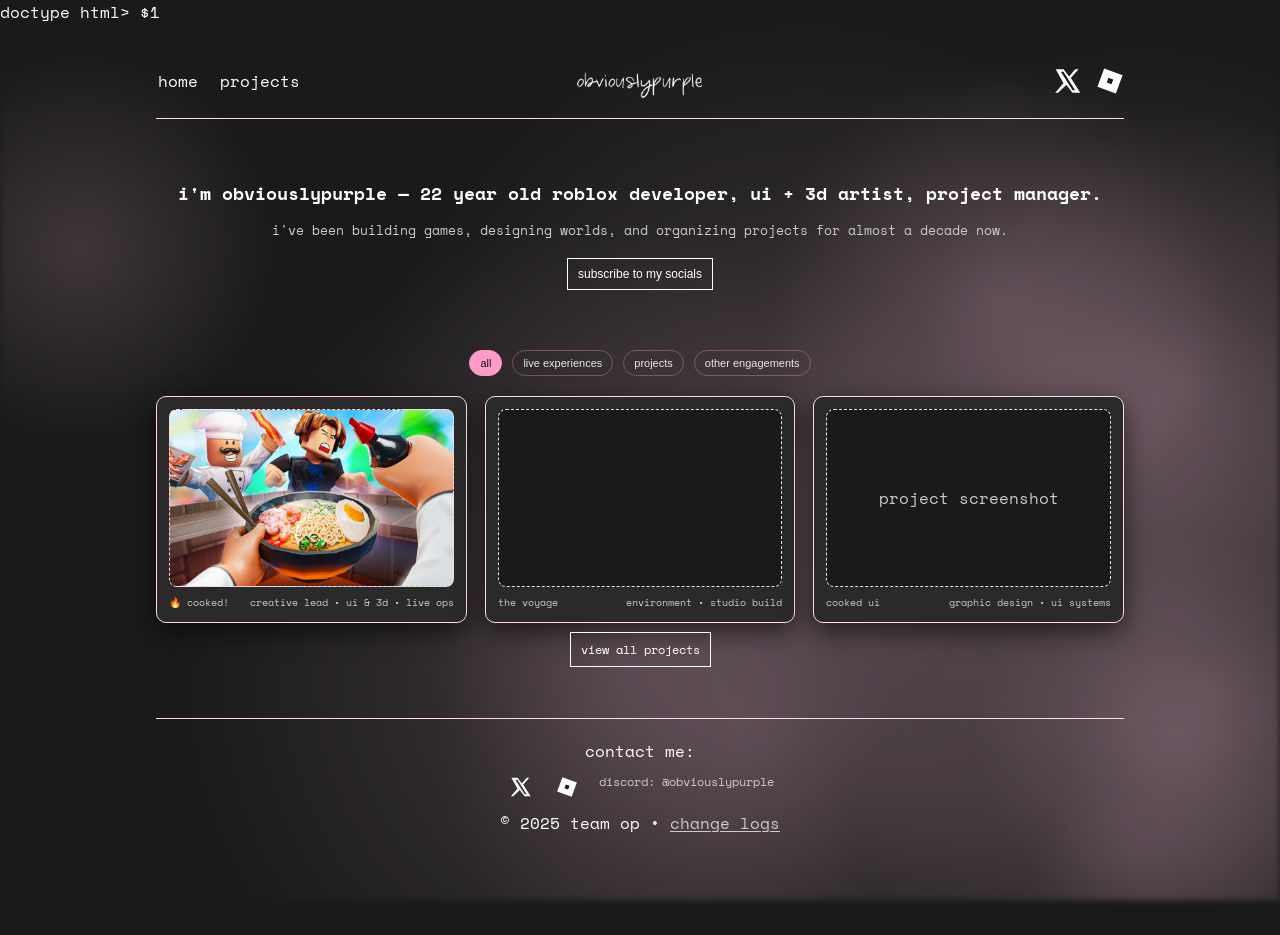
==== index.html @ 38052dd0 "Change 'Hello World' to 'Goodbye World'" ====
doctype html>
<html lang="en">
<head>
  <meta charset="utf-8" />
  <meta name="viewport" content="width=device-width, initial-scale=1" />
  <title>obviouslypurple — portfolio</title>
  $1  <meta name="color-scheme" content="dark" />
<title>obviouslypurple — portfolio</title>
  <meta name="description" content="obviouslypurple — roblox developer • ui + 3d artist • project manager" />
  <link rel="preconnect" href="https://fonts.googleapis.com">
  <link rel="preconnect" href="https://fonts.gstatic.com" crossorigin>
  <link href="https://fonts.googleapis.com/css2?family=Space+Mono:wght@400;700&display=swap" rel="stylesheet">
  <style>
    :root{
      --bg:#ffffff;
      --ink:#1f1f24;
      --muted:#5f5f6b;
      --pink:#ffd8ea;
      --pink-200:#ffe6f1;
      --accent:#ff9bc8;
      --green:#b6f2c1;
      --card:#ffffff;
      --radius:10px;
      --shadow:0 8px 26px rgba(31,31,36,.08);
      --max:1000px;
    }
    :root[data-theme="dark"]{
      --bg:#1a1a1a;
      --ink:#ffffff;
      --muted:#cccccc;
      --card:#2a2a2a;
      --shadow:0 8px 26px rgba(0,0,0,.6);
      --accent:#ff9bc8;
      --green:#3bb273;
    }
    *{box-sizing:border-box}
    html,body{height:100%}
    body{
      margin:0; font-family:'Space Mono', monospace; color:var(--ink);
      background:var(--bg);
      text-transform:lowercase;
    }
    a{color:inherit; text-decoration:none}
    .wrap{max-width:var(--max); margin:0 auto; padding:20px 16px 64px; position:relative; z-index:1}

    header{display:grid; grid-template-columns:1fr auto 1fr; align-items:center; padding:12px 0; border-bottom:1px solid #f2e6ee;}
    :root[data-theme="dark"] header{border-bottom:1px solid var(--pink);}

    .left-nav{display:flex; gap:18px; align-items:center}
    .left-nav a{position:relative; padding:6px 2px; color:var(--ink)}
    .left-nav a::after{content:""; position:absolute; left:0; right:0; bottom:0; height:2px; background:var(--accent); transform:scaleX(0); transform-origin:left; transition:transform .2s ease, background .2s ease}
    .left-nav a:hover::after{transform:scaleX(1)}
    .left-nav a:hover{color:var(--accent)}

    .brand{display:flex; justify-content:center}
    .brand img{height:50px; filter:var(--logo-filter, none);}
  .brand[role=button]{cursor:pointer}

    .right-socials{display:flex; justify-content:flex-end; gap:14px; align-items:center}
    .icon{width:28px; height:28px; display:inline-grid; place-items:center; border-radius:8px; color:var(--ink); background:transparent; border:none}
    .icon:hover{color:var(--accent)}
    .icon svg, .icon img{width:100%; height:100%; display:block; fill:currentColor}

    .hero{margin:60px 0; text-align:center}
    .intro h2{margin:0 0 12px; font-size:18px; line-height:1.6}
    .intro p{margin:0 0 18px; color:var(--muted); font-size:13px}
    .btn{font-size:12px; padding:8px 10px; border:1px solid var(--ink); background:transparent; cursor:pointer; color:var(--ink)}
    .btn:hover{background:var(--pink); border-color:var(--pink); color:var(--ink)}

    /* project tabs + grid */
    .tabs{display:flex; gap:10px; justify-content:center; margin-bottom:20px}
    .tab{appearance:none; border:1px solid #f0d9e6; background:#fff; color:#6c6068; padding:6px 10px; border-radius:999px; font-size:11px; cursor:pointer}
    .tab:hover{background:var(--pink-200); color:#2a2a30; border-color:var(--pink)}
    .tab.is-active{background:var(--ink); color:#fff; border-color:var(--ink)}
    :root[data-theme="dark"] .tab{background:#2a2a2a; border:1px solid var(--pink); color:var(--muted)}
    :root[data-theme="dark"] .tab{background:transparent; color:#e9e6ea; border:1px solid rgba(255,155,200,.35); transition:all .2s ease}
:root[data-theme="dark"] #fogFX{mix-blend-mode:screen; filter:blur(3px)}
    :root[data-theme="dark"] .tab.is-active{background:var(--accent); color:#fff;}

    .grid{display:grid; grid-template-columns:repeat(auto-fill,minmax(280px,1fr)); gap:18px; margin-top:20px}
    .card{background:var(--card); border:1px solid var(--pink); border-radius:var(--radius); padding:12px; box-shadow:var(--shadow); color:var(--ink)}
    .shot{position:relative; aspect-ratio:16/10; border-radius:8px; background:#faf6f9; display:grid; place-items:center; color:#9c8f96; border:1px dashed var(--border); overflow:hidden}
    :root[data-theme="dark"] .shot{background:#1a1a1a; border:1px dashed var(--pink); color:var(--muted)}
    .meta{display:flex; align-items:center; justify-content:space-between; gap:12px; margin-top:8px; color:var(--muted); font-size:10px}

    footer{margin-top:60px; padding:20px; border-top:1px solid #f2e6ee; text-align:center}
    :root[data-theme="dark"] footer{border-top:1px solid var(--pink)}
    .footer-socials{display:flex; justify-content:center; gap:18px; margin-top:10px}
    .footer-socials .icon svg{width:22px; height:22px; fill:currentColor}
    .footer-socials .icon:hover svg{fill:var(--accent)}
    /* keep pixel clouds behind content so the page doesn't shift */
  #pixelClouds{position:fixed; inset:0; z-index:0; width:100vw; height:100vh; display:block; background:transparent; image-rendering:pixelated; pointer-events:none}
  #fogFX{position:fixed; inset:0; z-index:0; width:100vw; height:100vh; display:block; pointer-events:none; image-rendering:pixelated; filter:blur(3.5px); mix-blend-mode:multiply}
#shimmerFX{position:fixed; inset:0; z-index:0; width:100vw; height:100vh; display:block; background:transparent; image-rendering:pixelated; pointer-events:none; opacity:0; transition:opacity .35s ease}
:root.shimmer-on #shimmerFX{opacity:.5}
:root.shimmer-on{ --accent:#b79bff; }
:root.galaxy-on #shimmerFX{opacity:.78}
:root.galaxy-on{ --accent:#b79bff; }
  :root[data-theme="dark"] .tab{background:transparent; color:#e9e6ea; border:1px solid rgba(255,155,200,.35); transition:all .2s ease}
  :root[data-theme="dark"] .tab:hover{background:rgba(255,155,200,.25); color:#fff; border-color:var(--accent)}
  :root[data-theme="dark"] .tab.is-active{background:var(--accent); color:#1a1216; border-color:var(--accent)}
  /* image thumbnails + hover label + gradient */
  .shot.has-img{background-size:cover; background-position:center; border:none; color:transparent}
  .shot.has-img::after{content:""; position:absolute; inset:0; background:linear-gradient(to bottom, rgba(255,216,234,.35), rgba(255,216,234,0)); opacity:0; transition:opacity .25s ease; pointer-events:none; z-index:1}
  .card:hover .shot.has-img::after{opacity:1}
  .labels{position:absolute; top:10px; left:10px; right:10px; display:flex; justify-content:space-between; gap:8px; z-index:5;}
  .see-more{padding:6px 12px; font-size:12px; line-height:1; border-radius:14px; box-shadow:0 6px 18px rgba(31,31,36,.08); opacity:0; transform:translateY(-6px); transition:opacity .18s ease, transform .18s ease; pointer-events:none; text-decoration:none; cursor:pointer;}
  .see-more{--t:255,120,196; --ring:255,220,240; --label-ink:#fff; --t-top-a:.42; --t-bottom-a:.18; position:relative; display:inline-flex; align-items:center; gap:8px; padding:9px 16px; font-size:12px; font-weight:700; line-height:1; border-radius:999px; opacity:0; transform:translateY(-6px); transition:opacity .18s ease, transform .18s ease; pointer-events:none; text-decoration:none; cursor:pointer; overflow:hidden; color:var(--label-ink); border:1px solid rgba(var(--ring),.7); background:linear-gradient(180deg, rgba(var(--t), var(--t-top-a)), rgba(var(--t), var(--t-bottom-a))) padding-box; backdrop-filter:blur(12px) saturate(160%); -webkit-backdrop-filter:blur(12px) saturate(160%); box-shadow:inset 0 1px 0 rgba(255,255,255,.55), inset 0 -12px 22px rgba(0,0,0,.22), 0 10px 28px rgba(0,0,0,.35); text-shadow:0 1px 0 rgba(255,255,255,.25)}
.see-more>.glass{position:absolute; inset:-1px; border-radius:inherit; pointer-events:none; background-image:var(--glass-bg); background-size:var(--glass-size); background-position:var(--glass-x) var(--glass-y); filter:blur(1px) brightness(1.1) contrast(1.05) saturate(1.2); mix-blend-mode:soft-light; opacity:.95}
.see-more::before{content:""; position:absolute; inset:0; border-radius:inherit; background:radial-gradient(120% 60% at 50% -20%, rgba(255,255,255,.5), rgba(255,255,255,.12) 55%, transparent 70%); pointer-events:none}
.see-more::after{content:""; position:absolute; top:0; left:-40%; width:40%; height:100%; border-radius:inherit; background:linear-gradient(90deg, transparent, rgba(255,255,255,.35), transparent); transform:skewX(-20deg) translateX(-10%); transition:transform .6s ease; opacity:.85; pointer-events:none}
.card:hover .see-more::after{transform:skewX(-20deg) translateX(230%)}
@media (prefers-reduced-motion: reduce){ .card:hover .see-more::after{transform:none} }
.see-more::before{content:""; position:absolute; inset:0; border-radius:inherit; background:radial-gradient(120% 60% at 50% -20%, rgba(255,255,255,.55), rgba(255,255,255,.12) 55%, transparent 70%); pointer-events:none}
.see-more::after{content:""; position:absolute; top:0; left:-40%; width:40%; height:100%; border-radius:inherit; background:linear-gradient(90deg, transparent, rgba(255,255,255,.35), transparent); transform:skewX(-20deg) translateX(-10%); transition:transform .6s ease; opacity:.8; pointer-events:none}
.card:hover .see-more::after{transform:skewX(-20deg) translateX(230%)}
@media (prefers-reduced-motion: reduce){ .card:hover .see-more::after{transform:none} }
.see-more::before{content:""; position:absolute; inset:0; border-radius:inherit; background:radial-gradient(120% 60% at 50% 0%, rgba(255,255,255,.55), rgba(255,255,255,.08) 60%, transparent 70%); pointer-events:none}
.see-more::after{content:""; position:absolute; top:0; left:-40%; width:40%; height:100%; border-radius:inherit; background:linear-gradient(90deg, transparent, rgba(255,255,255,.28), transparent); transform:skewX(-20deg) translateX(-10%); transition:transform .6s ease; opacity:.7; pointer-events:none}
.card:hover .see-more::after{transform:skewX(-20deg) translateX(230%)}
@media (prefers-reduced-motion: reduce){ .card:hover .see-more::after{transform:none} }
  .card:hover .see-more{opacity:1; transform:translateY(0); pointer-events:auto;}
  /* mobile: show when card is tapped */
  .shot.labels-active .see-more{opacity:1; transform:translateY(0); pointer-events:auto;}
  .see-more.pink{background:var(--pink-200); color:var(--ink);}
  .see-more.green{background:var(--green); color:#000;}
  .see-more.pink{--t:255,120,196; --ring:255,220,240; --label-ink:#fff}
  .see-more.green{--t:48,255,168; --ring:210,255,235; --label-ink:#ffffff}
  /* dark mode tweak */
  :root[data-theme="dark"] .shot.has-img::after{background:linear-gradient(to bottom, rgba(255,155,200,.18), rgba(255,155,200,.04))}
  :root[data-theme="dark"] .see-more.pink{background:rgba(255,155,200,.25); color:#fff}
  :root[data-theme="dark"] .see-more.green{background:var(--green); color:#000}
  :root[data-theme="dark"] .see-more.pink{--t:255,120,196; --ring:255,220,240; --label-ink:#fff}
  :root[data-theme="dark"] .see-more.green{--t:48,255,168; --ring:210,255,235; --label-ink:#ffffff}
  /* fix: prevent theme switch from changing thumbnail scale */
  .shot.has-img{background-size:cover !important; background-position:center center !important}
  :root[data-theme="dark"] .shot.has-img{background-size:cover !important}

  /* make logo turn white in dark mode without changing size */
  :root[data-theme="dark"]{ --logo-filter: brightness(0) invert(1); }
  .brand img{ transform:none }
  .brand:hover img{ transform:translateY(-2px) scale(1.02) }
  /* fix roblox icon in dark mode */
  .icon.roblox svg{fill:#111}
  :root[data-theme="dark"] .icon.roblox svg{fill:#f6f6f8}
  :root[data-theme="dark"] .icon.roblox svg path.hole{fill:#1a1a1e}
  /* --- responsive header so it doesn't collide on mobile --- */
  @media (max-width: 640px){
    header{grid-template-columns:1fr; row-gap:8px; padding:10px 0}
    .brand{order:1}
    .brand img{height:46px}
    .left-nav{order:2; justify-content:center; gap:14px}
    .right-socials{order:3; justify-content:center; gap:10px}
    .tabs{flex-wrap:wrap; gap:8px}
    .tab{padding:6px 10px; font-size:11px}
    .wrap{padding:16px 12px 56px}
  }
.footer-link{color:var(--muted); text-decoration:underline; text-underline-offset:2px}
.footer-link:hover{color:var(--ink)}
/* changelog modal styles */
.cl-modal{position:fixed; inset:0; display:none; z-index:50}
.cl-modal[aria-hidden="false"]{display:block}
.cl-backdrop{position:absolute; inset:0; background:rgba(0,0,0,.35)}
.cl-panel{position:relative; margin:6vh auto; max-width:720px; background:var(--card); color:var(--ink); border:1px solid var(--pink); border-radius:16px; box-shadow:var(--shadow); overflow:hidden}
.cl-header{display:flex; justify-content:space-between; align-items:center; padding:14px 16px; border-bottom:1px solid #f2e6ee}
:root[data-theme="dark"] .cl-header{border-bottom:1px solid var(--pink)}
.cl-close{background:transparent; border:none; font-size:18px; cursor:pointer; color:var(--muted)}
.cl-content{max-height:60vh; overflow:auto; padding:8px 16px 16px}
.cl-list{list-style:none; padding:0; margin:0; display:grid; gap:12px}
.cl-item{border:1px solid var(--pink); border-radius:12px; padding:10px 12px; background:var(--bg)}
.cl-item time{font-size:11px; color:var(--muted)}
.cl-item h4{margin:6px 0 4px; font-size:14px}
.cl-item ul{margin:0; padding-left:18px}
.cl-controls{display:flex; justify-content:flex-end; padding:8px 0}
.sr-only{position:absolute; width:1px; height:1px; overflow:hidden; clip:rect(0 0 0 0); white-space:nowrap}
</style>
</head>
<body onload="window.scrollTo(0,0)">
  <canvas id="pixelClouds" aria-hidden="true"></canvas>
<body onload="window.scrollTo(0,0)">  <canvas id="fogFX" aria-hidden="true"></canvas>
  <canvas id="shimmerFX" aria-hidden="true"></canvas>

<script>
// (disabled old background script to avoid conflicts with new theme-specific engine)
// Fog Gradient FX (slow, subtle) — works in light & dark, motion-aware
(function(){
  if(window.__fogFX) return; window.__fogFX = true;
  const cvs = document.getElementById('fogFX'); if(!cvs) return; const ctx = cvs.getContext('2d');
  let W=0,H=0, DPR=Math.max(1, Math.min(2, window.devicePixelRatio||1));
  const SCALE=2; // low-res for gentle pixelation; CSS adds tiny blur
  let last=0; let blobs=[];
  const isDark   = ()=> document.documentElement.getAttribute('data-theme')==='dark' || window.matchMedia('(prefers-color-scheme: dark)').matches;
  const isReduced= ()=> document.documentElement.getAttribute('data-motion')==='reduced';
  function colors(){
    return isDark()
      ? ['rgba(255,190,220,0.16)','rgba(255,190,220,0)']
      : ['rgba(255,216,234,0.50)','rgba(255,216,234,0)'];
  }
  function seed(){
    blobs.length=0;
    const base = Math.max(10, Math.round((W*H)/300000));
    const n = Math.min(22, Math.max(10, Math.round(base*(isReduced()?0.7:1))));
    for(let i=0;i<n;i++){
      const r = 160 + Math.random()*320; // radius in px
      const ang = Math.random()*Math.PI*2;
      const spd = (isReduced()?0.002:0.004) + Math.random()*0.002; // px/ms
      blobs.push({
        x: Math.random()*W, y: Math.random()*H, r,
        vx: Math.cos(ang)*spd, vy: Math.sin(ang)*spd,
        wob: Math.random()*Math.PI*2, wobAmp: 0.2 + Math.random()*0.4, wobSpd: 0.0003 + Math.random()*0.0006
      });
    }
  }
  function resize(){
    W=innerWidth; H=innerHeight; cvs.style.width=W+'px'; cvs.style.height=H+'px';
    cvs.width=Math.ceil(W/SCALE)*DPR; cvs.height=Math.ceil(H/SCALE)*DPR;
    ctx.setTransform(DPR,0,0,DPR,0,0); ctx.imageSmoothingEnabled=false; seed();
  }
  function draw(dt){
    ctx.clearRect(0,0,cvs.width,cvs.height);
    const [c0,c1] = colors();
    for(const b of blobs){
      // movement (very slow)
      const m = isReduced()?0.5:1;
      b.wob += b.wobSpd*dt*m;
      b.x += b.vx*dt*m + Math.cos(b.wob)*0.02*dt; // tiny wobble push
      b.y += b.vy*dt*m + Math.sin(b.wob)*0.02*dt;
      const pad=b.r+40; if(b.x<-pad) b.x=W+pad; if(b.x>W+pad) b.x=-pad; if(b.y<-pad) b.y=H+pad; if(b.y>H+pad) b.y=-pad;
      // radial blob
      const cx = b.x/SCALE, cy = b.y/SCALE, rr = b.r/SCALE;
      const g = ctx.createRadialGradient(cx,cy,0,cx,cy,rr);
      g.addColorStop(0, c0); g.addColorStop(1, c1);
      ctx.fillStyle=g; ctx.beginPath(); ctx.arc(cx,cy,rr,0,Math.PI*2); ctx.fill();
    }
  }
  function loop(ts){ const dt=Math.min(50,(ts-last)||16); last=ts; draw(dt); requestAnimationFrame(loop); }
  window.addEventListener('resize', resize, {passive:true});
  document.addEventListener('theme:changed', resize);
  document.addEventListener('motion:changed', resize);
  resize(); requestAnimationFrame(loop);
})();
</script>
  <div class="wrap">
    <header>
      <nav class="left-nav">
        <a href="#top">home</a>
        <a href="#work">projects</a>
      </nav>

      <div class="brand" id="logoEgg" role="button" tabindex="0" aria-label="play a secret audio">
        <img src="officialogo.png" alt="obviouslypurple logo" class="brand-logo" />
      </div>

      <div class="right-socials">
        <button class="icon theme-toggle" aria-label="toggle theme" title="toggle theme">🌙</button>
        <a class="icon" href="https://x.com/obviouslypurple" target="_blank" aria-label="x (twitter)">
          <svg viewBox="0 0 24 24" aria-hidden="true"><path d="M18.244 2H21l-6.56 7.49L22.5 22h-6.657l-5.2-6.79L3.5 22H1l7.11-8.12L1.5 2h6.74l4.7 6.2L18.244 2Zm-2.327 18h2.19L8.173 4h-2.3l10.044 16Z"/></svg>
        </a>
        <a class="icon" href="https://www.roblox.com/users/341680229/profile" target="_blank" aria-label="roblox profile">
          <svg viewBox="0 0 100 100" aria-hidden="true"><g transform="translate(50 50) rotate(20) translate(-50 -50)"><rect x="15" y="15" width="70" height="70" fill="currentColor"/><rect x="41" y="41" width="18" height="18" fill="var(--bg)"/></g></svg>
        </a>
      </div>
    </header>

    <section class="hero" id="top">
      <div class="intro">
        <h2>i'm obviouslypurple — 22 year old roblox developer, ui + 3d artist, project manager.</h2>
        <p>i've been building games, designing worlds, and organizing projects for almost a decade now.</p>
        <button class="btn" onclick="window.open('https://x.com/obviouslypurple','_blank')">subscribe to my socials</button>
      </div>
    </section>

    <section id="work">
      <div class="tabs" role="tablist">
        <button class="tab is-active" type="button" role="tab" aria-selected="true" data-filter="all">all</button>
        <button class="tab" type="button" role="tab" aria-selected="false" data-filter="live">live experiences</button>
        <button class="tab" type="button" role="tab" aria-selected="false" data-filter="projects">projects</button>
        <button class="tab" type="button" role="tab" aria-selected="false" data-filter="other">other engagements</button>
      </div>

      <div class="grid">
        <article class="card" data-cat="live">
          <div class="shot has-img" style="background-image:url('Cooked.png')">
            <div class="labels">
              <a class="see-more pink" href="#" aria-label="explore about cooked">explore</a>
              <a class="see-more green" href="https://www.roblox.com/games/108476688850509/Cooked" target="_blank" rel="noopener" aria-label="play cooked">play</a>
              <a class="see-more green" href="https://www.roblox.com/games/108476688850509/Cooked" target="_blank" rel="noopener" aria-label="play cooked" data-ink="#ffffff">play</a>
            </div>
          </div>
          <div class="meta"><span>🔥 cooked!</span><span>creative lead • ui & 3d • live ops</span></div>
        </article>
        <article class="card" data-cat="projects">
          <div class="shot has-img" style="background-image:url('TheVoyage.png')">
            <div class="labels">
              <a class="see-more pink" href="#" aria-label="explore about the voyage">explore</a>
            </div>
          </div>
          <div class="meta"><span>the voyage</span><span>environment • studio build</span></div>
        </article>
        <article class="card" data-cat="other">
          <div class="shot">project screenshot</div>
          <div class="meta"><span>cooked ui</span><span>graphic design • ui systems</span></div>
        </article>
      </div>

      <div style="margin-top:18px; text-align:center">
        <a class="btn" href="#work" id="view-all">view all projects</a>
      </div>
    </section>

    <footer id="contact">
      <div>contact me:</div>
      <div class="footer-socials">
        <a class="icon" href="https://x.com/obviouslypurple" target="_blank" aria-label="x (twitter)">
          <svg viewBox="0 0 24 24"><path d="M18.244 2H21l-6.56 7.49L22.5 22h-6.657l-5.2-6.79L3.5 22H1l7.11-8.12L1.5 2h6.74l4.7 6.2L18.244 2Zm-2.327 18h2.19L8.173 4h-2.3l10.044 16Z"/></svg>
        </a>
        <a class="icon" href="https://www.roblox.com/users/341680229/profile" target="_blank" aria-label="roblox profile">
          <svg viewBox="0 0 100 100" aria-hidden="true"><g transform="translate(50 50) rotate(20) translate(-50 -50)"><rect x="15" y="15" width="70" height="70" fill="currentColor"/><rect x="41" y="41" width="18" height="18" fill="var(--bg)"/></g></svg>
        </a>
        <span style="font-size:12px; color:var(--muted);">discord: @obviouslypurple</span>
      </div>
      <p style="margin-top:10px">© 2025 team op • <a href="#" id="open-changelog" class="footer-link">change logs</a></p>
    </footer>

    <!-- changelog modal -->
    <div id="changelogModal" class="cl-modal" aria-hidden="true" role="dialog" aria-labelledby="cl-title">
      <div class="cl-backdrop" data-close></div>
      <div class="cl-panel" role="document">
        <header class="cl-header">
          <h3 id="cl-title">change logs</h3>
          <button class="cl-close" aria-label="close changelog" data-close>✕</button>
        </header>
        <div class="cl-content">
          <div class="cl-controls">
            <label>
              <span class="sr-only">filter</span>
              <select id="cl-filter">
                <option value="all">all</option>
                <option value="2025" selected>2025</option>
              </select>
            </label>
          </div>
          <ol id="cl-list" class="cl-list"></ol>
        </div>
      </div>
    </div>
  </div>


  <!-- easter egg audio -->
  <audio id="egg-audio" src="logoeasteregg.mp3" preload="none"></audio>

<script>
document.addEventListener('DOMContentLoaded', function(){
  const CHANGELOG = [
    {date:'2025-08-31', title:'Theme', items:[
      'Removed light mode and locked site to dark',
      'Removed theme toggle button'
    ]},
    {date:'2025-08-31', title:'Background FX', items:[
      'Added subtle gradient fog (blurred, low-res) in both themes; very slow + motion-aware'
    ]},
    {date:'2025-08-31', title:'Visual', items:[
      'Removed pixelated cloud background from normal mode',
      'Kept galaxy overlay (logo) only; disabled background comets'
    ]},
    {date:'2025-08-31', title:'Accessibility', items:[
      'Added reduced-motion support (respects system setting)',
      'Calmer effects for reduced-motion users; galaxy mode also respects it'
    ]},

    {date:'2025-08-27', title:'FX tuning', items:[
      'Light mode: boosted pink cloud visibility & glitch presence',
      'Logo galaxy: brighter nebula/stars + added comets; stronger shimmer in both themes'
    ]},

    {date:'2025-08-27', title:'Themes & FX', items:[
      'LIGHT: moving pixelated light-pink clouds + subtle background glitches',
      'DARK: static pixelated clouds + vintage TV static/glitch overlay',
      'Logo: secret galaxy theme (purple/blue nebula, stars, orange glitches, shimmer) when audio plays'
    ]},

    {date:'2025-08-27', title:'Pixel clouds', items:[
      'Restored subtle pixelated pink clouds background with gentle movement',
      'Dark mode-aware coloring and performance-friendly rendering']},

    {date:'2025-08-27', title:'Easter egg', items:[
      'Added secret logo audio playback (logoeasteregg.mp3)']},
    {date:'2025-08-27', title:'UI wording', items:[
      'Changed project labels to say “explore” instead of “view project / see more”']},
    {date:'2025-08-27', title:'Highlights UX', items:[
      'Added tap-to-reveal labels on mobile; kept hover on desktop',
      'Made labels clickable and positioned left/right',
      'Removed “play” label from The Voyage']},
    {date:'2025-08-27', title:'Tabs + Filtering', items:[
      'Tabs now filter projects and added an “all” tab by default']},
    {date:'2025-08-27', title:'Media updates', items:[
      'Hooked up Cooked.png and TheVoyage.png for highlight cards']}
  ];

  const modal = document.getElementById('changelogModal');
  const openBtn = document.getElementById('open-changelog');
  const list = document.getElementById('cl-list');
  const filterSel = document.getElementById('cl-filter');

  function open(){ modal.setAttribute('aria-hidden','false'); document.body.style.overflow='hidden'; }
  function close(){ modal.setAttribute('aria-hidden','true'); document.body.style.overflow=''; }
  function yearOf(d){ return new Date(d).getFullYear().toString(); }
  function render(){
    const y = filterSel.value;
    list.innerHTML = '';
    CHANGELOG
      .filter(e => y==='all' || yearOf(e.date)===y)
      .forEach(e=>{
        const li = document.createElement('li');
        li.className = 'cl-item';
        li.innerHTML = `<time datetime="${e.date}">${e.date}</time><h4>${e.title}</h4><ul>${e.items.map(it=>`<li>${it}</li>`).join('')}</ul>`;
        list.appendChild(li);
      });
  }

  if(openBtn){ openBtn.addEventListener('click', (e)=>{ e.preventDefault(); render(); open(); }); }
  modal?.querySelectorAll('[data-close]').forEach(el=> el.addEventListener('click', close));
  filterSel?.addEventListener('change', render);
  document.addEventListener('keydown', (e)=>{ if(e.key==='Escape' && modal.getAttribute('aria-hidden')==='false') close(); });
});
</script>
<script>
// tabs filter (all/live/projects/other)
(function(){
  const tabs = document.querySelectorAll('.tabs .tab');
  const cards = document.querySelectorAll('.grid .card');
  function apply(filter){
    tabs.forEach(t=>{
      const active = t.dataset.filter===filter;
      t.classList.toggle('is-active', active);
      t.setAttribute('aria-selected', String(active));
    });
    cards.forEach(c=>{ c.style.display = (filter==='all' || c.dataset.cat===filter) ? '' : 'none'; });
  }
  const initial = document.querySelector('.tabs .tab.is-active')?.dataset.filter || 'all';
  apply(initial);
  tabs.forEach(t=>{
    t.addEventListener('click', ()=>apply(t.dataset.filter));
    t.addEventListener('keydown', (e)=>{ if(e.key==='Enter'||e.key===' '){ e.preventDefault(); apply(t.dataset.filter);} });
  });
  document.getElementById('view-all')?.addEventListener('click', (e)=>{ apply('all'); });
})();
</script>
<script>
// logo easter egg — click the logo to play/pause audio
(function(){
  const logo = document.getElementById('logoEgg');
  const audio = document.getElementById('egg-audio');
  if(!logo || !audio) return;
  audio.volume = 0.6; // gentle volume
  function toggle(){
    if(audio.paused){
      audio.currentTime = 0;
      const p = audio.play();
      if(p && typeof p.then === 'function'){ p.catch(()=>{}); }
      logo.classList.add('egg-playing');
    }else{
      audio.pause();
      logo.classList.remove('egg-playing');
    }
  }
  logo.addEventListener('click', toggle);
  logo.addEventListener('keydown', (e)=>{ if(e.key==='Enter' || e.key===' ') { e.preventDefault(); toggle(); } });
})();
</script>
<script>
// Theme toggle: set and remember dark/light
// Theme mode: locked to dark — light mode removed
(function(){
  const root = document.documentElement;
  const btn = document.querySelector('.theme-toggle');
  const saved = localStorage.getItem('theme');
  const sysDark = window.matchMedia('(prefers-color-scheme: dark)').matches;
  root.setAttribute('data-theme', saved || (sysDark ? 'dark' : 'light'));
  btn?.addEventListener('click', ()=>{
    const next = root.getAttribute('data-theme')==='dark' ? 'light' : 'dark';
    root.setAttribute('data-theme', next);
    localStorage.setItem('theme', next);
    document.dispatchEvent(new CustomEvent('theme:changed', {detail:{mode:next}}));
  });
  root.setAttribute('data-theme','dark');
  try { localStorage.setItem('theme','dark'); } catch(_){}
  document.querySelector('.theme-toggle')?.remove();
})();
</script>
<script>
// Pixel background engine (v2)
// LIGHT: moving light-pink "minecraft" clouds + slightly stronger glitches
// DARK:  static light-pink "minecraft" clouds + vintage TV static + occasional glitches
// Motion preference: automatic (respects system setting); no UI toggle
(function(){
  if(window.__pxbg2) return; window.__pxbg2 = true;
  const cvs = document.getElementById('pixelClouds'); if(!cvs) return;
  const ctx = cvs.getContext('2d');
  let W=0,H=0, DPR=Math.max(1, Math.min(2, window.devicePixelRatio||1));
  const SCALE = 2; let last=0;
  const isDark = ()=> document.documentElement.getAttribute('data-theme')==='dark' || window.matchMedia('(prefers-color-scheme: dark)').matches;

  // Cloud field (shared by both themes)
  let clouds=[];
  function seedClouds(){
    const n=Math.max(24, Math.min(56, Math.round((W*H)/80000)));
    clouds=Array.from({length:n}, ()=>({
      x:Math.random()*W, y:Math.random()*H,
      sx:20+Math.random()*36, sy:12+Math.random()*24,
      dx:(Math.random()*0.06+0.025)*(Math.random()>0.5?1:-1),
      dy:(Math.random()*0.025-0.012),
      a:Math.random()*Math.PI*2
    }));
  }
  function drawClouds({moving}){
    const col = 'rgba(255,216,234,' + (isDark()? '0.26' : '0.82') + ')';
    for(const c of clouds){
      if(moving){
        c.a += 0.16; const wobX=Math.cos(c.a*0.02)*0.11, wobY=Math.sin(c.a*0.02)*0.055;
        c.x += (c.dx + wobX); c.y += (c.dy + wobY);
        const pad=200; if(c.x<-pad) c.x=W+pad; if(c.x>W+pad) c.x=-pad; if(c.y<-pad) c.y=H+pad; if(c.y>H+pad) c.y=-pad;
      }
      ctx.save(); ctx.translate(c.x/SCALE, c.y/SCALE); ctx.fillStyle=col;
      const blocks=18; for(let i=0;i<blocks;i++){
        ctx.globalAlpha=(isDark()?0.6:0.85) - i*(0.55/blocks);
        const step=(i%3===0)?10:5; const ox=(Math.random()*2-1)*c.sx; const oy=(Math.random()*2-1)*c.sy;
        const w=step; const h=(i%4===0)? step+4:step;
        ctx.fillRect(Math.round(ox), Math.round(oy), w, h);
      }
      ctx.restore(); ctx.globalAlpha=1;
    }
  }

  // LIGHT: stronger background glitches (still subtle)
  let lightGlitchT=0;
  function drawLightGlitches(dt){
    lightGlitchT -= dt;
    if(lightGlitchT<=0){
      lightGlitchT = 300 + Math.random()*600; // every ~0.3–0.9s
      const y=(Math.random()*H)|0; const h=4+((Math.random()*12)|0);
      ctx.save(); ctx.globalAlpha=0.12; ctx.fillStyle='rgba(255,190,220,1)'; ctx.fillRect(0,y,W,h); ctx.restore();
      ctx.save(); ctx.globalAlpha=0.08; ctx.fillStyle='rgba(200,150,255,1)'; ctx.fillRect(0,y+1,W,h-1); ctx.restore();
    }
  }

  // DARK: static TV + occasional glitch bands
  let glitchTimer=0;
  function drawStaticTV(){
    const cols = Math.ceil(W/(SCALE*6));
    const rows = Math.ceil(H/(SCALE*6));
    for(let y=0;y<rows;y++){
      for(let x=0;x<cols;x++){
        const n=(Math.random()*20)|0; const base=150+(n%10);
        ctx.fillStyle=`rgba(255,${base},${205-n},0.08)`; ctx.fillRect(x*6,y*6,6,6);
      }
    }
    ctx.fillStyle='rgba(255,155,200,0.05)';
    for(let y=0;y< H/(SCALE*2); y+=2){ ctx.fillRect(0, y*2, W, 1); }
  }
  function drawDarkGlitch(dt){
    glitchTimer -= dt; if(glitchTimer>0) return;
    glitchTimer = 700 + Math.random()*1100; // a bit more frequent
    const bands = 1 + (Math.random()*3)|0;
    for(let b=0;b<bands;b++){
      const y=(Math.random()*H)|0, h=6+((Math.random()*18)|0), shift=(Math.random()>0.5?1:-1)*(6+((Math.random()*24)|0));
      ctx.save(); ctx.globalAlpha=0.16; ctx.fillStyle='rgba(180,120,220,0.28)'; ctx.fillRect(shift,y,W,h); ctx.restore();
      ctx.save(); ctx.globalAlpha=0.10; ctx.fillStyle='rgba(120,180,255,0.40)'; ctx.fillRect(shift*0.6,y+2,W,h-2); ctx.fillStyle='rgba(255,120,200,0.40)'; ctx.fillRect(-shift*0.4,y+1,W,h-1); ctx.restore();
    }
  }

  function resize(){
    W=window.innerWidth; H=window.innerHeight;
    cvs.style.width=W+'px'; cvs.style.height=H+'px';
    cvs.width=Math.ceil(W/SCALE)*DPR; cvs.height=Math.ceil(H/SCALE)*DPR;
    ctx.setTransform(DPR,0,0,DPR,0,0); ctx.imageSmoothingEnabled=false;
    seedClouds();
  }

  function render(t){
    const dt=Math.min(33,(t-last)||16); last=t;
    ctx.clearRect(0,0,cvs.width, cvs.height);
    if(isDark()){
      drawClouds({moving:false}); // static clouds
      drawStaticTV();
      drawDarkGlitch(dt);
    } else {
      drawClouds({moving:true});
      drawLightGlitches(dt);
    }
    requestAnimationFrame(render);
  const root = document.documentElement;
  const mq = window.matchMedia('(prefers-reduced-motion: reduce)');
  function apply(){
    const mode = mq.matches ? 'reduced' : 'normal';
    root.setAttribute('data-motion', mode);
    document.dispatchEvent(new CustomEvent('motion:changed', {detail:{mode}}));
  }

  window.addEventListener('resize', resize, {passive:true});
  resize(); requestAnimationFrame(render);
  apply();
  try{ mq.addEventListener('change', apply); }catch(_){ mq.addListener && mq.addListener(apply); }
})();
</script>
<script>
// Shimmer/Galaxy FX overlay on #shimmerFX (v2, brighter + comets)
// - 'shimmer-on' => purple/blue shimmer
// - 'galaxy-on'  => nebula + stars + orange glitch bands + comets
// Shimmer/Galaxy FX overlay on #shimmerFX (v3 — motion-aware & brighter)
(function(){
  if(window.__shimmerFX2) return; window.__shimmerFX2 = true;
  if(window.__shimmerFX3) return; window.__shimmerFX3 = true;
  const cvs = document.getElementById('shimmerFX'); if(!cvs) return; const ctx=cvs.getContext('2d');
  let W=0,H=0, DPR=Math.max(1, Math.min(2, window.devicePixelRatio||1));
  const SCALE=2; let t=0; let stars=[]; let glitchT=0; let comets=[]; let cometT=0;
  const isReduced = ()=> document.documentElement.getAttribute('data-motion')==='reduced';
  function resize(){ W=innerWidth; H=innerHeight; cvs.style.width=W+'px'; cvs.style.height=H+'px'; cvs.width=Math.ceil(W/SCALE)*DPR; cvs.height=Math.ceil(H/SCALE)*DPR; ctx.setTransform(DPR,0,0,DPR,0,0); ctx.imageSmoothingEnabled=false; seedStars(); }
  function seedStars(){ const count=Math.max(120, Math.round((W*H)/18000)); stars=Array.from({length:count}, ()=>({ x:Math.random()*W, y:Math.random()*H, tw:Math.random()*Math.PI*2, s:(Math.random()*2+0.6), hue: Math.random()<0.18? 'orange':'blue' })); }
  function drawNebula(){ const cols=Math.ceil(W/(SCALE*7)), rows=Math.ceil(H/(SCALE*7)); for(let yy=0; yy<rows; yy++){ for(let xx=0; xx<cols; xx++){ const wv = Math.sin((xx+yy+t)*0.14)*0.5 + Math.sin((xx*0.34 - yy*0.22 + t*0.9))*0.5; const a=0.10 + (wv+1)*0.10; const r=170+Math.floor((wv+1)*60); const g=140+Math.floor((1-wv)*50); const b=255; ctx.fillStyle=`rgba(${r},${g},${b},${a})`; ctx.fillRect(xx*7, yy*7, 7, 7);} } }
  function drawStars(){ for(const s of stars){ s.tw += 0.09; const a = 0.5 + (Math.sin(s.tw)*0.4+0.35); ctx.fillStyle = s.hue==='orange' ? `rgba(255,180,100,${a*0.9})` : `rgba(170,160,255,${a})`; const size=s.s; ctx.fillRect(Math.round(s.x/SCALE), Math.round(s.y/SCALE), size, size);} }
  function spawnComet(){ const fromLeft = Math.random()<0.5; const y = Math.random()*H*0.9; const x = fromLeft? -50 : W+50; const vx = (fromLeft?1:-1)*(2+Math.random()*3); const vy = -0.4 + Math.random()*0.8; comets.push({x,y,vx,vy,life:220}); }
  function seedStars(){ const base=Math.max(120, Math.round((W*H)/18000)); const count = Math.round(base*(isReduced()?0.5:1)); stars=Array.from({length:count}, ()=>({ x:Math.random()*W, y:Math.random()*H, tw:Math.random()*Math.PI*2, s:(Math.random()*2+0.6), hue: Math.random()<0.18? 'orange':'blue' })); }
  function drawNebula(){ const cols=Math.ceil(W/(SCALE*7)), rows=Math.ceil(H/(SCALE*7)); for(let yy=0; yy<rows; yy++){ for(let xx=0; xx<cols; xx++){ const wv = Math.sin((xx+yy+t)*0.14)*0.5 + Math.sin((xx*0.34 - yy*0.22 + t*0.9))*0.5; const a= (isReduced()?0.08:0.10) + (wv+1)*(isReduced()?0.07:0.10); const r=170+Math.floor((wv+1)*60); const g=140+Math.floor((1-wv)*50); const b=255; ctx.fillStyle=`rgba(${r},${g},${b},${a})`; ctx.fillRect(xx*7, yy*7, 7, 7);} } }
  function drawStars(){ for(const s of stars){ s.tw += isReduced()?0.05:0.09; const a = (isReduced()?0.4:0.5) + (Math.sin(s.tw)*(isReduced()?0.25:0.4)+0.3); ctx.fillStyle = s.hue==='orange' ? `rgba(255,180,100,${a*0.9})` : `rgba(170,160,255,${a})`; const size=s.s; ctx.fillRect(Math.round(s.x/SCALE), Math.round(s.y/SCALE), size, size);} }
  function spawnComet(){ if(isReduced()) return; const fromLeft = Math.random()<0.5; const y = Math.random()*H*0.9; const x = fromLeft? -50 : W+50; const vx = (fromLeft?1:-1)*(2+Math.random()*3); const vy = -0.4 + Math.random()*0.8; comets.push({x,y,vx,vy,life:220}); }
  function drawComets(){ for(let i=comets.length-1;i>=0;i--){ const c=comets[i]; c.x+=c.vx; c.y+=c.vy; c.life-=1; for(let tix=0;tix<6;tix++){ const trailX = c.x - c.vx*tix*3; const trailY = c.y - c.vy*tix*3; const alpha = 0.18 - tix*0.025; if(alpha<=0) continue; ctx.fillStyle = `rgba(${tix%2?200:150},${tix%2?120:180},255,${alpha})`; ctx.fillRect(Math.round(trailX/SCALE), Math.round(trailY/SCALE), 3, 2); } ctx.fillStyle='rgba(255,170,80,0.9)'; ctx.fillRect(Math.round(c.x/SCALE), Math.round(c.y/SCALE), 2,2); if(c.life<=0 || c.x<-100 || c.x>W+100 || c.y<-100 || c.y>H+100) comets.splice(i,1); } }
  function drawOrangeGlitch(dt){ glitchT -= dt; if(glitchT>0) return; glitchT = 900 + Math.random()*1200; const y=(Math.random()*H)|0, h=6+((Math.random()*20)|0), shift=(Math.random()>0.5?1:-1)*(8+((Math.random()*24)|0)); ctx.save(); ctx.globalAlpha=0.2; ctx.fillStyle='rgba(255,150,70,1)'; ctx.fillRect(shift, y, W, h); ctx.restore(); ctx.save(); ctx.globalAlpha=0.12; ctx.fillStyle='rgba(120,180,255,1)'; ctx.fillRect(shift*0.5, y+2, W, h-2); ctx.restore(); }
  function drawShimmer(){ const cols=Math.ceil(W/(SCALE*8)), rows=Math.ceil(H/(SCALE*8)); for(let y=0;y<rows;y++){ for(let x=0;x<cols;x++){ const wv = Math.sin((x+y+t)*0.14)*0.5 + Math.sin((x*0.32 - y*0.24 + t*0.9))*0.5; const a = 0.10 + (wv+1)*0.10; const r = 190 + Math.floor((wv+1)*35); const g = 160 + Math.floor((1-wv)*30); const b = 255; ctx.fillStyle = `rgba(${r},${g},${b},${a})`; ctx.fillRect(x*8, y*8, 8, 8);} } }
  function loop(){ t+=0.8; ctx.clearRect(0,0,cvs.width,cvs.height); const root=document.documentElement; if(root.classList.contains('galaxy-on')){ drawNebula(); drawStars(); drawComets(); drawOrangeGlitch(16); cometT-=16; if(cometT<=0){ cometT = 1500 + Math.random()*2000; spawnComet(); } } else if(root.classList.contains('shimmer-on')){ drawShimmer(); } requestAnimationFrame(loop); }
  window.addEventListener('resize', resize, {passive:true}); resize(); loop();
  function drawOrangeGlitch(dt){ if(isReduced()) return; glitchT -= dt; if(glitchT>0) return; glitchT = 900 + Math.random()*1200; const y=(Math.random()*H)|0, h=6+((Math.random()*20)|0), shift=(Math.random()>0.5?1:-1)*(8+((Math.random()*24)|0)); ctx.save(); ctx.globalAlpha=0.2; ctx.fillStyle='rgba(255,150,70,1)'; ctx.fillRect(shift, y, W, h); ctx.restore(); ctx.save(); ctx.globalAlpha=0.12; ctx.fillStyle='rgba(120,180,255,1)'; ctx.fillRect(shift*0.5, y+2, W, h-2); ctx.restore(); }
  function drawShimmer(){ const cols=Math.ceil(W/(SCALE*8)), rows=Math.ceil(H/(SCALE*8)); for(let y=0;y<rows;y++){ for(let x=0;x<cols;x++){ const wv = Math.sin((x+y+t)*0.14)*0.5 + Math.sin((x*0.32 - y*0.24 + t*0.9))*0.5; const a = (isReduced()?0.08:0.10) + (wv+1)*(isReduced()?0.07:0.10); const r = 190 + Math.floor((wv+1)*35); const g = 160 + Math.floor((1-wv)*30); const b = 255; ctx.fillStyle = `rgba(${r},${g},${b},${a})`; ctx.fillRect(x*8, y*8, 8, 8);} } }
  function loop(){ t+= isReduced()?0.4:0.8; ctx.clearRect(0,0,cvs.width,cvs.height); const root=document.documentElement; if(root.classList.contains('galaxy-on')){ drawNebula(); drawStars(); drawComets(); drawOrangeGlitch(16); if(!isReduced()){ cometT-=16; if(cometT<=0){ cometT = 1500 + Math.random()*2000; spawnComet(); } } } else if(root.classList.contains('shimmer-on')){ drawShimmer(); } requestAnimationFrame(loop); }
  window.addEventListener('resize', resize, {passive:true});
  document.addEventListener('motion:changed', ()=>{ resize(); });
  resize(); loop();
})();
</script>
<script>
// Bind secret galaxy theme to logo audio play/pause
(function(){
  if(window.__logoGalaxy) return; window.__logoGalaxy = true;
  const audio = document.getElementById('egg-audio');
  const logo = document.getElementById('logoEgg');
  const root = document.documentElement;
  function onPlay(){ root.classList.add('galaxy-on'); root.classList.add('shimmer-on'); }
  function onPause(){ root.classList.remove('galaxy-on'); root.classList.remove('shimmer-on'); }
  if(audio){
    audio.addEventListener('play', onPlay);
    audio.addEventListener('pause', onPause);
    audio.addEventListener('ended', onPause);
  }
  if(!audio && logo){ logo.addEventListener('click', ()=> root.classList.toggle('galaxy-on')); }
})();
</script>
<script>
// Image‑reactive glass buttons — match card image and sample color
(function(){
  const shots = document.querySelectorAll('.shot.has-img');
  const cache = new Map(); // url -> {img,w,h,ready,canvas,cctx}

  function parseURL(bg){ const m = /url\((?:\"|')?([^\"')]+)(?:\"|')?\)/.exec(bg||''); return m? m[1]: null; }

  function setupShot(shot){
    const url = parseURL(shot.style.backgroundImage);
    if(!url) return;
    let entry = cache.get(url);
    if(!entry){
      const img = new Image(); img.crossOrigin = 'anonymous'; img.src = url;
      entry = {img, ready:false}; cache.set(url, entry);
      img.onload = ()=>{ entry.ready=true; entry.w=img.naturalWidth; entry.h=img.naturalHeight; entry.canvas=document.createElement('canvas'); entry.canvas.width=entry.w; entry.canvas.height=entry.h; entry.cctx=entry.canvas.getContext('2d'); entry.cctx.drawImage(img,0,0); positionButtons(shot, entry); };
    } else if(entry.ready){ positionButtons(shot, entry); }
  }

  function positionButtons(shot, entry){
    const rectS = shot.getBoundingClientRect(); const sw=rectS.width, sh=rectS.height;
    const scale = Math.max(sw/entry.w, sh/entry.h);
    const drawW = entry.w*scale, drawH = entry.h*scale;
    const offX = (sw-drawW)/2, offY=(sh-drawH)/2;
    const size = `${drawW}px ${drawH}px`;

    shot.querySelectorAll('.see-more').forEach(btn=>{
      if(!btn.querySelector('.glass')){ const g=document.createElement('span'); g.className='glass'; g.setAttribute('aria-hidden','true'); btn.prepend(g); }
      const g = btn.querySelector('.glass');
      const rectB = btn.getBoundingClientRect();
      const x = offX - (rectB.left - rectS.left);
      const y = offY - (rectB.top - rectS.top);
      g.style.setProperty('--glass-bg', `url("${entry.img.src}")`);
      g.style.setProperty('--glass-size', size);
      g.style.setProperty('--glass-x', `${x}px`);
      g.style.setProperty('--glass-y', `${y}px`);

      // ensure locked ink applies immediately even before image is ready
      const lockInk = btn.getAttribute('data-ink');
      if(lockInk){ btn.style.setProperty('--label-ink', lockInk); }

      if(entry.ready){
        const cx = ((rectB.left - rectS.left) - offX + rectB.width/2) / drawW * entry.w;
        const cy = ((rectB.top - rectS.top) - offY + rectB.height/2) / drawH * entry.h;
        const ss = Math.max(4, Math.round(12*entry.w/drawW));
        const sx = Math.max(0, Math.min(entry.w-ss, Math.round(cx-ss/2)));
        const sy = Math.max(0, Math.min(entry.h-ss, Math.round(cy-ss/2)));
        const data = entry.cctx.getImageData(sx,sy,ss,ss).data;
        let r=0,g=0,b=0,n=0; for(let i=0;i<data.length;i+=4){ r+=data[i]; g+=data[i+1]; b+=data[i+2]; n++; }
        r/=n; g/=n; b/=n;
        const lum = 0.2126*Math.pow(r/255,2.2) + 0.7152*Math.pow(g/255,2.2) + 0.0722*Math.pow(b/255,2.2);
        const ink = lum>0.55 ? '#0a0a0a' : '#ffffff';
        const locked = btn.getAttribute('data-ink');
        btn.style.setProperty('--label-ink', locked ? locked : ink);
        const topA = lum>0.55 ? .32 : .45; const botA = lum>0.55 ? .14 : .20;
        btn.style.setProperty('--t-top-a', topA); btn.style.setProperty('--t-bottom-a', botA);
      }
    });
  }

  function refreshAll(){ document.querySelectorAll('.shot.has-img').forEach(s=>{ const url = parseURL(s.style.backgroundImage); const entry = url && cache.get(url); if(entry&&entry.ready) positionButtons(s, entry); else setupShot(s); }); }

  shots.forEach(setupShot);
  window.addEventListener('resize', refreshAll, {passive:true});
  document.querySelectorAll('.card').forEach(c=> c.addEventListener('mouseenter', ()=>{ const s=c.querySelector('.shot.has-img'); s&&setupShot(s); }));
})();
</script>
</body>
</html>
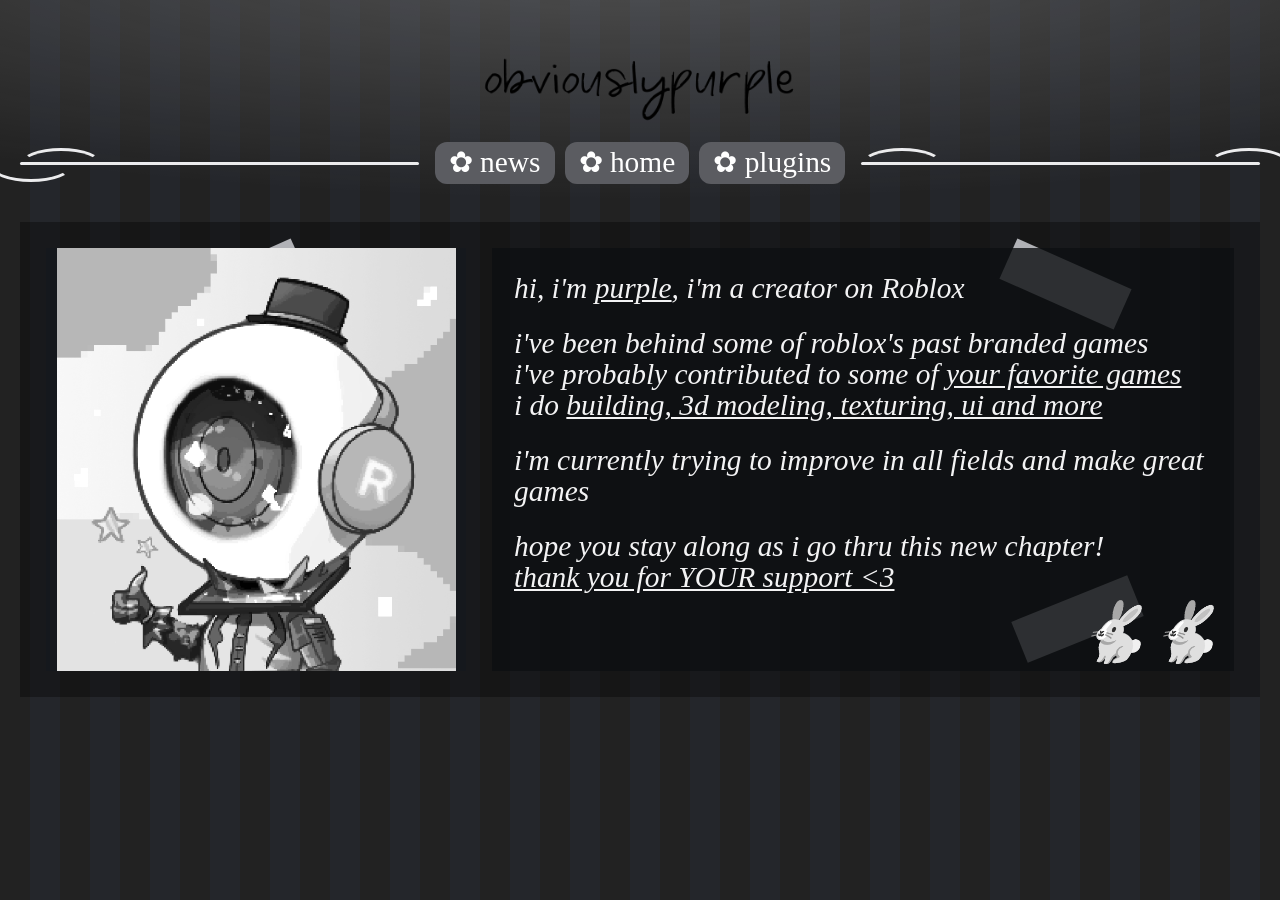
==== commit 975dc37a: "Rebuild homepage with fresh design inspired by reference" ====
--- a/index.html
+++ b/index.html
@@ -1,726 +1,103 @@
-doctype html>
+<!doctype html>
 <html lang="en">
 <head>
   <meta charset="utf-8" />
   <meta name="viewport" content="width=device-width, initial-scale=1" />
-  <title>obviouslypurple — portfolio</title>
-  $1  <meta name="color-scheme" content="dark" />
-<title>obviouslypurple — portfolio</title>
-  <meta name="description" content="obviouslypurple — roblox developer • ui + 3d artist • project manager" />
-  <link rel="preconnect" href="https://fonts.googleapis.com">
-  <link rel="preconnect" href="https://fonts.gstatic.com" crossorigin>
-  <link href="https://fonts.googleapis.com/css2?family=Space+Mono:wght@400;700&display=swap" rel="stylesheet">
+  <title>obviouslypurple</title>
+  <meta name="description" content="obviouslypurple home page" />
   <style>
     :root{
-      --bg:#ffffff;
-      --ink:#1f1f24;
-      --muted:#5f5f6b;
-      --pink:#ffd8ea;
-      --pink-200:#ffe6f1;
-      --accent:#ff9bc8;
-      --green:#b6f2c1;
-      --card:#ffffff;
-      --radius:10px;
-      --shadow:0 8px 26px rgba(31,31,36,.08);
-      --max:1000px;
-    }
-    :root[data-theme="dark"]{
-      --bg:#1a1a1a;
-      --ink:#ffffff;
-      --muted:#cccccc;
-      --card:#2a2a2a;
-      --shadow:0 8px 26px rgba(0,0,0,.6);
-      --accent:#ff9bc8;
-      --green:#3bb273;
+      --bg:#1d1e21;
+      --panel:#0d0f12cc;
+      --ink:#f3f3f4;
+      --line:#ececee;
+      --chip:#5b5c61;
     }
     *{box-sizing:border-box}
-    html,body{height:100%}
     body{
-      margin:0; font-family:'Space Mono', monospace; color:var(--ink);
-      background:var(--bg);
-      text-transform:lowercase;
+      margin:0;
+      min-height:100vh;
+      color:var(--ink);
+      font-family: Georgia, 'Times New Roman', serif;
+      background:
+        radial-gradient(1200px 260px at 50% -60px, rgba(255,255,255,.22), transparent),
+        repeating-linear-gradient(90deg, #222 0 30px, #24262b 30px 60px);
+      display:flex;
+      flex-direction:column;
+      align-items:center;
+      padding:14px 20px 80px;
     }
-    a{color:inherit; text-decoration:none}
-    .wrap{max-width:var(--max); margin:0 auto; padding:20px 16px 64px; position:relative; z-index:1}
 
-    header{display:grid; grid-template-columns:1fr auto 1fr; align-items:center; padding:12px 0; border-bottom:1px solid #f2e6ee;}
-    :root[data-theme="dark"] header{border-bottom:1px solid var(--pink);}
+    .top-logo{width:min(340px,72vw); margin-top:4px; filter:grayscale(1) brightness(1.25)}
+    .navline{width:min(1320px,100%); display:grid; grid-template-columns:1fr auto 1fr; align-items:center; margin-top:2px;}
+    .line{height:3px; background:var(--line); border-radius:4px; position:relative}
+    .line::before,.line::after{content:""; position:absolute; top:-14px; width:76px; height:28px; border:3px solid var(--line); border-color:var(--line) transparent transparent transparent; border-radius:100px/40px}
+    .line.left::before{left:-30px; transform:rotate(180deg)}
+    .line.right::after{right:-30px}
+    .nav{display:flex; gap:10px; margin:0 16px}
+    .nav a{background:var(--chip); color:#fff; text-decoration:none; padding:6px 14px; border-radius:12px; font-size:42px; line-height:1; font-size:clamp(20px,2.3vw,42px)}
 
-    .left-nav{display:flex; gap:18px; align-items:center}
-    .left-nav a{position:relative; padding:6px 2px; color:var(--ink)}
-    .left-nav a::after{content:""; position:absolute; left:0; right:0; bottom:0; height:2px; background:var(--accent); transform:scaleX(0); transform-origin:left; transition:transform .2s ease, background .2s ease}
-    .left-nav a:hover::after{transform:scaleX(1)}
-    .left-nav a:hover{color:var(--accent)}
+    .hero{
+      width:min(1320px,100%);
+      margin-top:38px;
+      background:rgba(0,0,0,.34);
+      padding:26px;
+      position:relative;
+      display:grid;
+      grid-template-columns:minmax(260px,420px) 1fr;
+      gap:26px;
+    }
+    .tape{position:absolute; width:125px; height:44px; background:#d7d9decc; transform:rotate(-24deg); top:40px; left:160px}
+    .tape.t2{top:auto; bottom:76px; left:150px; transform:rotate(24deg)}
+    .tape.t3{left:auto; right:132px; transform:rotate(24deg)}
+    .tape.t4{left:auto; right:120px; top:auto; bottom:56px; transform:rotate(-22deg)}
 
-    .brand{display:flex; justify-content:center}
-    .brand img{height:50px; filter:var(--logo-filter, none);}
-  .brand[role=button]{cursor:pointer}
+    .avatar{background:#15181d; min-height:380px; display:grid; place-items:center}
+    .avatar img{width:min(95%,400px); filter:grayscale(1) brightness(1.05)}
 
-    .right-socials{display:flex; justify-content:flex-end; gap:14px; align-items:center}
-    .icon{width:28px; height:28px; display:inline-grid; place-items:center; border-radius:8px; color:var(--ink); background:transparent; border:none}
-    .icon:hover{color:var(--accent)}
-    .icon svg, .icon img{width:100%; height:100%; display:block; fill:currentColor}
+    .card{background:var(--panel); padding:18px 22px; font-style:italic; font-size:clamp(20px,2.3vw,44px); line-height:1.06; position:relative}
+    .card p{margin:.25em 0 .8em}
+    .card .em{ text-decoration:underline; }
+    .bunnies{position:absolute; right:14px; bottom:8px; font-size:58px; filter:grayscale(1)}
 
-    .hero{margin:60px 0; text-align:center}
-    .intro h2{margin:0 0 12px; font-size:18px; line-height:1.6}
-    .intro p{margin:0 0 18px; color:var(--muted); font-size:13px}
-    .btn{font-size:12px; padding:8px 10px; border:1px solid var(--ink); background:transparent; cursor:pointer; color:var(--ink)}
-    .btn:hover{background:var(--pink); border-color:var(--pink); color:var(--ink)}
+    @media (max-width: 900px){
+      .hero{grid-template-columns:1fr;}
+      .tape{display:none}
+      .card{font-size:clamp(18px,5vw,32px)}
+      .navline{grid-template-columns:1fr}
+      .line{display:none}
+      .nav{justify-content:center; margin:0}
+    }
+  </style>
+</head>
+<body>
+  <img class="top-logo" src="officialogo.png" alt="obviouslypurple logo" />
 
-    /* project tabs + grid */
-    .tabs{display:flex; gap:10px; justify-content:center; margin-bottom:20px}
-    .tab{appearance:none; border:1px solid #f0d9e6; background:#fff; color:#6c6068; padding:6px 10px; border-radius:999px; font-size:11px; cursor:pointer}
-    .tab:hover{background:var(--pink-200); color:#2a2a30; border-color:var(--pink)}
-    .tab.is-active{background:var(--ink); color:#fff; border-color:var(--ink)}
-    :root[data-theme="dark"] .tab{background:#2a2a2a; border:1px solid var(--pink); color:var(--muted)}
-    :root[data-theme="dark"] .tab{background:transparent; color:#e9e6ea; border:1px solid rgba(255,155,200,.35); transition:all .2s ease}
-:root[data-theme="dark"] #fogFX{mix-blend-mode:screen; filter:blur(3px)}
-    :root[data-theme="dark"] .tab.is-active{background:var(--accent); color:#fff;}
-
-    .grid{display:grid; grid-template-columns:repeat(auto-fill,minmax(280px,1fr)); gap:18px; margin-top:20px}
-    .card{background:var(--card); border:1px solid var(--pink); border-radius:var(--radius); padding:12px; box-shadow:var(--shadow); color:var(--ink)}
-    .shot{position:relative; aspect-ratio:16/10; border-radius:8px; background:#faf6f9; display:grid; place-items:center; color:#9c8f96; border:1px dashed var(--border); overflow:hidden}
-    :root[data-theme="dark"] .shot{background:#1a1a1a; border:1px dashed var(--pink); color:var(--muted)}
-    .meta{display:flex; align-items:center; justify-content:space-between; gap:12px; margin-top:8px; color:var(--muted); font-size:10px}
-
-    footer{margin-top:60px; padding:20px; border-top:1px solid #f2e6ee; text-align:center}
-    :root[data-theme="dark"] footer{border-top:1px solid var(--pink)}
-    .footer-socials{display:flex; justify-content:center; gap:18px; margin-top:10px}
-    .footer-socials .icon svg{width:22px; height:22px; fill:currentColor}
-    .footer-socials .icon:hover svg{fill:var(--accent)}
-    /* keep pixel clouds behind content so the page doesn't shift */
-  #pixelClouds{position:fixed; inset:0; z-index:0; width:100vw; height:100vh; display:block; background:transparent; image-rendering:pixelated; pointer-events:none}
-  #fogFX{position:fixed; inset:0; z-index:0; width:100vw; height:100vh; display:block; pointer-events:none; image-rendering:pixelated; filter:blur(3.5px); mix-blend-mode:multiply}
-#shimmerFX{position:fixed; inset:0; z-index:0; width:100vw; height:100vh; display:block; background:transparent; image-rendering:pixelated; pointer-events:none; opacity:0; transition:opacity .35s ease}
-:root.shimmer-on #shimmerFX{opacity:.5}
-:root.shimmer-on{ --accent:#b79bff; }
-:root.galaxy-on #shimmerFX{opacity:.78}
-:root.galaxy-on{ --accent:#b79bff; }
-  :root[data-theme="dark"] .tab{background:transparent; color:#e9e6ea; border:1px solid rgba(255,155,200,.35); transition:all .2s ease}
-  :root[data-theme="dark"] .tab:hover{background:rgba(255,155,200,.25); color:#fff; border-color:var(--accent)}
-  :root[data-theme="dark"] .tab.is-active{background:var(--accent); color:#1a1216; border-color:var(--accent)}
-  /* image thumbnails + hover label + gradient */
-  .shot.has-img{background-size:cover; background-position:center; border:none; color:transparent}
-  .shot.has-img::after{content:""; position:absolute; inset:0; background:linear-gradient(to bottom, rgba(255,216,234,.35), rgba(255,216,234,0)); opacity:0; transition:opacity .25s ease; pointer-events:none; z-index:1}
-  .card:hover .shot.has-img::after{opacity:1}
-  .labels{position:absolute; top:10px; left:10px; right:10px; display:flex; justify-content:space-between; gap:8px; z-index:5;}
-  .see-more{padding:6px 12px; font-size:12px; line-height:1; border-radius:14px; box-shadow:0 6px 18px rgba(31,31,36,.08); opacity:0; transform:translateY(-6px); transition:opacity .18s ease, transform .18s ease; pointer-events:none; text-decoration:none; cursor:pointer;}
-  .see-more{--t:255,120,196; --ring:255,220,240; --label-ink:#fff; --t-top-a:.42; --t-bottom-a:.18; position:relative; display:inline-flex; align-items:center; gap:8px; padding:9px 16px; font-size:12px; font-weight:700; line-height:1; border-radius:999px; opacity:0; transform:translateY(-6px); transition:opacity .18s ease, transform .18s ease; pointer-events:none; text-decoration:none; cursor:pointer; overflow:hidden; color:var(--label-ink); border:1px solid rgba(var(--ring),.7); background:linear-gradient(180deg, rgba(var(--t), var(--t-top-a)), rgba(var(--t), var(--t-bottom-a))) padding-box; backdrop-filter:blur(12px) saturate(160%); -webkit-backdrop-filter:blur(12px) saturate(160%); box-shadow:inset 0 1px 0 rgba(255,255,255,.55), inset 0 -12px 22px rgba(0,0,0,.22), 0 10px 28px rgba(0,0,0,.35); text-shadow:0 1px 0 rgba(255,255,255,.25)}
-.see-more>.glass{position:absolute; inset:-1px; border-radius:inherit; pointer-events:none; background-image:var(--glass-bg); background-size:var(--glass-size); background-position:var(--glass-x) var(--glass-y); filter:blur(1px) brightness(1.1) contrast(1.05) saturate(1.2); mix-blend-mode:soft-light; opacity:.95}
-.see-more::before{content:""; position:absolute; inset:0; border-radius:inherit; background:radial-gradient(120% 60% at 50% -20%, rgba(255,255,255,.5), rgba(255,255,255,.12) 55%, transparent 70%); pointer-events:none}
-.see-more::after{content:""; position:absolute; top:0; left:-40%; width:40%; height:100%; border-radius:inherit; background:linear-gradient(90deg, transparent, rgba(255,255,255,.35), transparent); transform:skewX(-20deg) translateX(-10%); transition:transform .6s ease; opacity:.85; pointer-events:none}
-.card:hover .see-more::after{transform:skewX(-20deg) translateX(230%)}
-@media (prefers-reduced-motion: reduce){ .card:hover .see-more::after{transform:none} }
-.see-more::before{content:""; position:absolute; inset:0; border-radius:inherit; background:radial-gradient(120% 60% at 50% -20%, rgba(255,255,255,.55), rgba(255,255,255,.12) 55%, transparent 70%); pointer-events:none}
-.see-more::after{content:""; position:absolute; top:0; left:-40%; width:40%; height:100%; border-radius:inherit; background:linear-gradient(90deg, transparent, rgba(255,255,255,.35), transparent); transform:skewX(-20deg) translateX(-10%); transition:transform .6s ease; opacity:.8; pointer-events:none}
-.card:hover .see-more::after{transform:skewX(-20deg) translateX(230%)}
-@media (prefers-reduced-motion: reduce){ .card:hover .see-more::after{transform:none} }
-.see-more::before{content:""; position:absolute; inset:0; border-radius:inherit; background:radial-gradient(120% 60% at 50% 0%, rgba(255,255,255,.55), rgba(255,255,255,.08) 60%, transparent 70%); pointer-events:none}
-.see-more::after{content:""; position:absolute; top:0; left:-40%; width:40%; height:100%; border-radius:inherit; background:linear-gradient(90deg, transparent, rgba(255,255,255,.28), transparent); transform:skewX(-20deg) translateX(-10%); transition:transform .6s ease; opacity:.7; pointer-events:none}
-.card:hover .see-more::after{transform:skewX(-20deg) translateX(230%)}
-@media (prefers-reduced-motion: reduce){ .card:hover .see-more::after{transform:none} }
-  .card:hover .see-more{opacity:1; transform:translateY(0); pointer-events:auto;}
-  /* mobile: show when card is tapped */
-  .shot.labels-active .see-more{opacity:1; transform:translateY(0); pointer-events:auto;}
-  .see-more.pink{background:var(--pink-200); color:var(--ink);}
-  .see-more.green{background:var(--green); color:#000;}
-  .see-more.pink{--t:255,120,196; --ring:255,220,240; --label-ink:#fff}
-  .see-more.green{--t:48,255,168; --ring:210,255,235; --label-ink:#ffffff}
-  /* dark mode tweak */
-  :root[data-theme="dark"] .shot.has-img::after{background:linear-gradient(to bottom, rgba(255,155,200,.18), rgba(255,155,200,.04))}
-  :root[data-theme="dark"] .see-more.pink{background:rgba(255,155,200,.25); color:#fff}
-  :root[data-theme="dark"] .see-more.green{background:var(--green); color:#000}
-  :root[data-theme="dark"] .see-more.pink{--t:255,120,196; --ring:255,220,240; --label-ink:#fff}
-  :root[data-theme="dark"] .see-more.green{--t:48,255,168; --ring:210,255,235; --label-ink:#ffffff}
-  /* fix: prevent theme switch from changing thumbnail scale */
-  .shot.has-img{background-size:cover !important; background-position:center center !important}
-  :root[data-theme="dark"] .shot.has-img{background-size:cover !important}
-
-  /* make logo turn white in dark mode without changing size */
-  :root[data-theme="dark"]{ --logo-filter: brightness(0) invert(1); }
-  .brand img{ transform:none }
-  .brand:hover img{ transform:translateY(-2px) scale(1.02) }
-  /* fix roblox icon in dark mode */
-  .icon.roblox svg{fill:#111}
-  :root[data-theme="dark"] .icon.roblox svg{fill:#f6f6f8}
-  :root[data-theme="dark"] .icon.roblox svg path.hole{fill:#1a1a1e}
-  /* --- responsive header so it doesn't collide on mobile --- */
-  @media (max-width: 640px){
-    header{grid-template-columns:1fr; row-gap:8px; padding:10px 0}
-    .brand{order:1}
-    .brand img{height:46px}
-    .left-nav{order:2; justify-content:center; gap:14px}
-    .right-socials{order:3; justify-content:center; gap:10px}
-    .tabs{flex-wrap:wrap; gap:8px}
-    .tab{padding:6px 10px; font-size:11px}
-    .wrap{padding:16px 12px 56px}
-  }
-.footer-link{color:var(--muted); text-decoration:underline; text-underline-offset:2px}
-.footer-link:hover{color:var(--ink)}
-/* changelog modal styles */
-.cl-modal{position:fixed; inset:0; display:none; z-index:50}
-.cl-modal[aria-hidden="false"]{display:block}
-.cl-backdrop{position:absolute; inset:0; background:rgba(0,0,0,.35)}
-.cl-panel{position:relative; margin:6vh auto; max-width:720px; background:var(--card); color:var(--ink); border:1px solid var(--pink); border-radius:16px; box-shadow:var(--shadow); overflow:hidden}
-.cl-header{display:flex; justify-content:space-between; align-items:center; padding:14px 16px; border-bottom:1px solid #f2e6ee}
-:root[data-theme="dark"] .cl-header{border-bottom:1px solid var(--pink)}
-.cl-close{background:transparent; border:none; font-size:18px; cursor:pointer; color:var(--muted)}
-.cl-content{max-height:60vh; overflow:auto; padding:8px 16px 16px}
-.cl-list{list-style:none; padding:0; margin:0; display:grid; gap:12px}
-.cl-item{border:1px solid var(--pink); border-radius:12px; padding:10px 12px; background:var(--bg)}
-.cl-item time{font-size:11px; color:var(--muted)}
-.cl-item h4{margin:6px 0 4px; font-size:14px}
-.cl-item ul{margin:0; padding-left:18px}
-.cl-controls{display:flex; justify-content:flex-end; padding:8px 0}
-.sr-only{position:absolute; width:1px; height:1px; overflow:hidden; clip:rect(0 0 0 0); white-space:nowrap}
-</style>
-</head>
-<body onload="window.scrollTo(0,0)">
-  <canvas id="pixelClouds" aria-hidden="true"></canvas>
-<body onload="window.scrollTo(0,0)">  <canvas id="fogFX" aria-hidden="true"></canvas>
-  <canvas id="shimmerFX" aria-hidden="true"></canvas>
-
-<script>
-// (disabled old background script to avoid conflicts with new theme-specific engine)
-// Fog Gradient FX (slow, subtle) — works in light & dark, motion-aware
-(function(){
-  if(window.__fogFX) return; window.__fogFX = true;
-  const cvs = document.getElementById('fogFX'); if(!cvs) return; const ctx = cvs.getContext('2d');
-  let W=0,H=0, DPR=Math.max(1, Math.min(2, window.devicePixelRatio||1));
-  const SCALE=2; // low-res for gentle pixelation; CSS adds tiny blur
-  let last=0; let blobs=[];
-  const isDark   = ()=> document.documentElement.getAttribute('data-theme')==='dark' || window.matchMedia('(prefers-color-scheme: dark)').matches;
-  const isReduced= ()=> document.documentElement.getAttribute('data-motion')==='reduced';
-  function colors(){
-    return isDark()
-      ? ['rgba(255,190,220,0.16)','rgba(255,190,220,0)']
-      : ['rgba(255,216,234,0.50)','rgba(255,216,234,0)'];
-  }
-  function seed(){
-    blobs.length=0;
-    const base = Math.max(10, Math.round((W*H)/300000));
-    const n = Math.min(22, Math.max(10, Math.round(base*(isReduced()?0.7:1))));
-    for(let i=0;i<n;i++){
-      const r = 160 + Math.random()*320; // radius in px
-      const ang = Math.random()*Math.PI*2;
-      const spd = (isReduced()?0.002:0.004) + Math.random()*0.002; // px/ms
-      blobs.push({
-        x: Math.random()*W, y: Math.random()*H, r,
-        vx: Math.cos(ang)*spd, vy: Math.sin(ang)*spd,
-        wob: Math.random()*Math.PI*2, wobAmp: 0.2 + Math.random()*0.4, wobSpd: 0.0003 + Math.random()*0.0006
-      });
-    }
-  }
-  function resize(){
-    W=innerWidth; H=innerHeight; cvs.style.width=W+'px'; cvs.style.height=H+'px';
-    cvs.width=Math.ceil(W/SCALE)*DPR; cvs.height=Math.ceil(H/SCALE)*DPR;
-    ctx.setTransform(DPR,0,0,DPR,0,0); ctx.imageSmoothingEnabled=false; seed();
-  }
-  function draw(dt){
-    ctx.clearRect(0,0,cvs.width,cvs.height);
-    const [c0,c1] = colors();
-    for(const b of blobs){
-      // movement (very slow)
-      const m = isReduced()?0.5:1;
-      b.wob += b.wobSpd*dt*m;
-      b.x += b.vx*dt*m + Math.cos(b.wob)*0.02*dt; // tiny wobble push
-      b.y += b.vy*dt*m + Math.sin(b.wob)*0.02*dt;
-      const pad=b.r+40; if(b.x<-pad) b.x=W+pad; if(b.x>W+pad) b.x=-pad; if(b.y<-pad) b.y=H+pad; if(b.y>H+pad) b.y=-pad;
-      // radial blob
-      const cx = b.x/SCALE, cy = b.y/SCALE, rr = b.r/SCALE;
-      const g = ctx.createRadialGradient(cx,cy,0,cx,cy,rr);
-      g.addColorStop(0, c0); g.addColorStop(1, c1);
-      ctx.fillStyle=g; ctx.beginPath(); ctx.arc(cx,cy,rr,0,Math.PI*2); ctx.fill();
-    }
-  }
-  function loop(ts){ const dt=Math.min(50,(ts-last)||16); last=ts; draw(dt); requestAnimationFrame(loop); }
-  window.addEventListener('resize', resize, {passive:true});
-  document.addEventListener('theme:changed', resize);
-  document.addEventListener('motion:changed', resize);
-  resize(); requestAnimationFrame(loop);
-})();
-</script>
-  <div class="wrap">
-    <header>
-      <nav class="left-nav">
-        <a href="#top">home</a>
-        <a href="#work">projects</a>
-      </nav>
-
-      <div class="brand" id="logoEgg" role="button" tabindex="0" aria-label="play a secret audio">
-        <img src="officialogo.png" alt="obviouslypurple logo" class="brand-logo" />
-      </div>
-
-      <div class="right-socials">
-        <button class="icon theme-toggle" aria-label="toggle theme" title="toggle theme">🌙</button>
-        <a class="icon" href="https://x.com/obviouslypurple" target="_blank" aria-label="x (twitter)">
-          <svg viewBox="0 0 24 24" aria-hidden="true"><path d="M18.244 2H21l-6.56 7.49L22.5 22h-6.657l-5.2-6.79L3.5 22H1l7.11-8.12L1.5 2h6.74l4.7 6.2L18.244 2Zm-2.327 18h2.19L8.173 4h-2.3l10.044 16Z"/></svg>
-        </a>
-        <a class="icon" href="https://www.roblox.com/users/341680229/profile" target="_blank" aria-label="roblox profile">
-          <svg viewBox="0 0 100 100" aria-hidden="true"><g transform="translate(50 50) rotate(20) translate(-50 -50)"><rect x="15" y="15" width="70" height="70" fill="currentColor"/><rect x="41" y="41" width="18" height="18" fill="var(--bg)"/></g></svg>
-        </a>
-      </div>
-    </header>
-
-    <section class="hero" id="top">
-      <div class="intro">
-        <h2>i'm obviouslypurple — 22 year old roblox developer, ui + 3d artist, project manager.</h2>
-        <p>i've been building games, designing worlds, and organizing projects for almost a decade now.</p>
-        <button class="btn" onclick="window.open('https://x.com/obviouslypurple','_blank')">subscribe to my socials</button>
-      </div>
-    </section>
-
-    <section id="work">
-      <div class="tabs" role="tablist">
-        <button class="tab is-active" type="button" role="tab" aria-selected="true" data-filter="all">all</button>
-        <button class="tab" type="button" role="tab" aria-selected="false" data-filter="live">live experiences</button>
-        <button class="tab" type="button" role="tab" aria-selected="false" data-filter="projects">projects</button>
-        <button class="tab" type="button" role="tab" aria-selected="false" data-filter="other">other engagements</button>
-      </div>
-
-      <div class="grid">
-        <article class="card" data-cat="live">
-          <div class="shot has-img" style="background-image:url('Cooked.png')">
-            <div class="labels">
-              <a class="see-more pink" href="#" aria-label="explore about cooked">explore</a>
-              <a class="see-more green" href="https://www.roblox.com/games/108476688850509/Cooked" target="_blank" rel="noopener" aria-label="play cooked">play</a>
-              <a class="see-more green" href="https://www.roblox.com/games/108476688850509/Cooked" target="_blank" rel="noopener" aria-label="play cooked" data-ink="#ffffff">play</a>
-            </div>
-          </div>
-          <div class="meta"><span>🔥 cooked!</span><span>creative lead • ui & 3d • live ops</span></div>
-        </article>
-        <article class="card" data-cat="projects">
-          <div class="shot has-img" style="background-image:url('TheVoyage.png')">
-            <div class="labels">
-              <a class="see-more pink" href="#" aria-label="explore about the voyage">explore</a>
-            </div>
-          </div>
-          <div class="meta"><span>the voyage</span><span>environment • studio build</span></div>
-        </article>
-        <article class="card" data-cat="other">
-          <div class="shot">project screenshot</div>
-          <div class="meta"><span>cooked ui</span><span>graphic design • ui systems</span></div>
-        </article>
-      </div>
-
-      <div style="margin-top:18px; text-align:center">
-        <a class="btn" href="#work" id="view-all">view all projects</a>
-      </div>
-    </section>
-
-    <footer id="contact">
-      <div>contact me:</div>
-      <div class="footer-socials">
-        <a class="icon" href="https://x.com/obviouslypurple" target="_blank" aria-label="x (twitter)">
-          <svg viewBox="0 0 24 24"><path d="M18.244 2H21l-6.56 7.49L22.5 22h-6.657l-5.2-6.79L3.5 22H1l7.11-8.12L1.5 2h6.74l4.7 6.2L18.244 2Zm-2.327 18h2.19L8.173 4h-2.3l10.044 16Z"/></svg>
-        </a>
-        <a class="icon" href="https://www.roblox.com/users/341680229/profile" target="_blank" aria-label="roblox profile">
-          <svg viewBox="0 0 100 100" aria-hidden="true"><g transform="translate(50 50) rotate(20) translate(-50 -50)"><rect x="15" y="15" width="70" height="70" fill="currentColor"/><rect x="41" y="41" width="18" height="18" fill="var(--bg)"/></g></svg>
-        </a>
-        <span style="font-size:12px; color:var(--muted);">discord: @obviouslypurple</span>
-      </div>
-      <p style="margin-top:10px">© 2025 team op • <a href="#" id="open-changelog" class="footer-link">change logs</a></p>
-    </footer>
-
-    <!-- changelog modal -->
-    <div id="changelogModal" class="cl-modal" aria-hidden="true" role="dialog" aria-labelledby="cl-title">
-      <div class="cl-backdrop" data-close></div>
-      <div class="cl-panel" role="document">
-        <header class="cl-header">
-          <h3 id="cl-title">change logs</h3>
-          <button class="cl-close" aria-label="close changelog" data-close>✕</button>
-        </header>
-        <div class="cl-content">
-          <div class="cl-controls">
-            <label>
-              <span class="sr-only">filter</span>
-              <select id="cl-filter">
-                <option value="all">all</option>
-                <option value="2025" selected>2025</option>
-              </select>
-            </label>
-          </div>
-          <ol id="cl-list" class="cl-list"></ol>
-        </div>
-      </div>
-    </div>
+  <div class="navline">
+    <div class="line left" aria-hidden="true"></div>
+    <nav class="nav" aria-label="Main navigation">
+      <a href="#">✿ news</a>
+      <a href="#">✿ home</a>
+      <a href="#">✿ plugins</a>
+    </nav>
+    <div class="line right" aria-hidden="true"></div>
   </div>
 
-
-  <!-- easter egg audio -->
-  <audio id="egg-audio" src="logoeasteregg.mp3" preload="none"></audio>
-
-<script>
-document.addEventListener('DOMContentLoaded', function(){
-  const CHANGELOG = [
-    {date:'2025-08-31', title:'Theme', items:[
-      'Removed light mode and locked site to dark',
-      'Removed theme toggle button'
-    ]},
-    {date:'2025-08-31', title:'Background FX', items:[
-      'Added subtle gradient fog (blurred, low-res) in both themes; very slow + motion-aware'
-    ]},
-    {date:'2025-08-31', title:'Visual', items:[
-      'Removed pixelated cloud background from normal mode',
-      'Kept galaxy overlay (logo) only; disabled background comets'
-    ]},
-    {date:'2025-08-31', title:'Accessibility', items:[
-      'Added reduced-motion support (respects system setting)',
-      'Calmer effects for reduced-motion users; galaxy mode also respects it'
-    ]},
-
-    {date:'2025-08-27', title:'FX tuning', items:[
-      'Light mode: boosted pink cloud visibility & glitch presence',
-      'Logo galaxy: brighter nebula/stars + added comets; stronger shimmer in both themes'
-    ]},
-
-    {date:'2025-08-27', title:'Themes & FX', items:[
-      'LIGHT: moving pixelated light-pink clouds + subtle background glitches',
-      'DARK: static pixelated clouds + vintage TV static/glitch overlay',
-      'Logo: secret galaxy theme (purple/blue nebula, stars, orange glitches, shimmer) when audio plays'
-    ]},
-
-    {date:'2025-08-27', title:'Pixel clouds', items:[
-      'Restored subtle pixelated pink clouds background with gentle movement',
-      'Dark mode-aware coloring and performance-friendly rendering']},
-
-    {date:'2025-08-27', title:'Easter egg', items:[
-      'Added secret logo audio playback (logoeasteregg.mp3)']},
-    {date:'2025-08-27', title:'UI wording', items:[
-      'Changed project labels to say “explore” instead of “view project / see more”']},
-    {date:'2025-08-27', title:'Highlights UX', items:[
-      'Added tap-to-reveal labels on mobile; kept hover on desktop',
-      'Made labels clickable and positioned left/right',
-      'Removed “play” label from The Voyage']},
-    {date:'2025-08-27', title:'Tabs + Filtering', items:[
-      'Tabs now filter projects and added an “all” tab by default']},
-    {date:'2025-08-27', title:'Media updates', items:[
-      'Hooked up Cooked.png and TheVoyage.png for highlight cards']}
-  ];
-
-  const modal = document.getElementById('changelogModal');
-  const openBtn = document.getElementById('open-changelog');
-  const list = document.getElementById('cl-list');
-  const filterSel = document.getElementById('cl-filter');
-
-  function open(){ modal.setAttribute('aria-hidden','false'); document.body.style.overflow='hidden'; }
-  function close(){ modal.setAttribute('aria-hidden','true'); document.body.style.overflow=''; }
-  function yearOf(d){ return new Date(d).getFullYear().toString(); }
-  function render(){
-    const y = filterSel.value;
-    list.innerHTML = '';
-    CHANGELOG
-      .filter(e => y==='all' || yearOf(e.date)===y)
-      .forEach(e=>{
-        const li = document.createElement('li');
-        li.className = 'cl-item';
-        li.innerHTML = `<time datetime="${e.date}">${e.date}</time><h4>${e.title}</h4><ul>${e.items.map(it=>`<li>${it}</li>`).join('')}</ul>`;
-        list.appendChild(li);
-      });
-  }
-
-  if(openBtn){ openBtn.addEventListener('click', (e)=>{ e.preventDefault(); render(); open(); }); }
-  modal?.querySelectorAll('[data-close]').forEach(el=> el.addEventListener('click', close));
-  filterSel?.addEventListener('change', render);
-  document.addEventListener('keydown', (e)=>{ if(e.key==='Escape' && modal.getAttribute('aria-hidden')==='false') close(); });
-});
-</script>
-<script>
-// tabs filter (all/live/projects/other)
-(function(){
-  const tabs = document.querySelectorAll('.tabs .tab');
-  const cards = document.querySelectorAll('.grid .card');
-  function apply(filter){
-    tabs.forEach(t=>{
-      const active = t.dataset.filter===filter;
-      t.classList.toggle('is-active', active);
-      t.setAttribute('aria-selected', String(active));
-    });
-    cards.forEach(c=>{ c.style.display = (filter==='all' || c.dataset.cat===filter) ? '' : 'none'; });
-  }
-  const initial = document.querySelector('.tabs .tab.is-active')?.dataset.filter || 'all';
-  apply(initial);
-  tabs.forEach(t=>{
-    t.addEventListener('click', ()=>apply(t.dataset.filter));
-    t.addEventListener('keydown', (e)=>{ if(e.key==='Enter'||e.key===' '){ e.preventDefault(); apply(t.dataset.filter);} });
-  });
-  document.getElementById('view-all')?.addEventListener('click', (e)=>{ apply('all'); });
-})();
-</script>
-<script>
-// logo easter egg — click the logo to play/pause audio
-(function(){
-  const logo = document.getElementById('logoEgg');
-  const audio = document.getElementById('egg-audio');
-  if(!logo || !audio) return;
-  audio.volume = 0.6; // gentle volume
-  function toggle(){
-    if(audio.paused){
-      audio.currentTime = 0;
-      const p = audio.play();
-      if(p && typeof p.then === 'function'){ p.catch(()=>{}); }
-      logo.classList.add('egg-playing');
-    }else{
-      audio.pause();
-      logo.classList.remove('egg-playing');
-    }
-  }
-  logo.addEventListener('click', toggle);
-  logo.addEventListener('keydown', (e)=>{ if(e.key==='Enter' || e.key===' ') { e.preventDefault(); toggle(); } });
-})();
-</script>
-<script>
-// Theme toggle: set and remember dark/light
-// Theme mode: locked to dark — light mode removed
-(function(){
-  const root = document.documentElement;
-  const btn = document.querySelector('.theme-toggle');
-  const saved = localStorage.getItem('theme');
-  const sysDark = window.matchMedia('(prefers-color-scheme: dark)').matches;
-  root.setAttribute('data-theme', saved || (sysDark ? 'dark' : 'light'));
-  btn?.addEventListener('click', ()=>{
-    const next = root.getAttribute('data-theme')==='dark' ? 'light' : 'dark';
-    root.setAttribute('data-theme', next);
-    localStorage.setItem('theme', next);
-    document.dispatchEvent(new CustomEvent('theme:changed', {detail:{mode:next}}));
-  });
-  root.setAttribute('data-theme','dark');
-  try { localStorage.setItem('theme','dark'); } catch(_){}
-  document.querySelector('.theme-toggle')?.remove();
-})();
-</script>
-<script>
-// Pixel background engine (v2)
-// LIGHT: moving light-pink "minecraft" clouds + slightly stronger glitches
-// DARK:  static light-pink "minecraft" clouds + vintage TV static + occasional glitches
-// Motion preference: automatic (respects system setting); no UI toggle
-(function(){
-  if(window.__pxbg2) return; window.__pxbg2 = true;
-  const cvs = document.getElementById('pixelClouds'); if(!cvs) return;
-  const ctx = cvs.getContext('2d');
-  let W=0,H=0, DPR=Math.max(1, Math.min(2, window.devicePixelRatio||1));
-  const SCALE = 2; let last=0;
-  const isDark = ()=> document.documentElement.getAttribute('data-theme')==='dark' || window.matchMedia('(prefers-color-scheme: dark)').matches;
-
-  // Cloud field (shared by both themes)
-  let clouds=[];
-  function seedClouds(){
-    const n=Math.max(24, Math.min(56, Math.round((W*H)/80000)));
-    clouds=Array.from({length:n}, ()=>({
-      x:Math.random()*W, y:Math.random()*H,
-      sx:20+Math.random()*36, sy:12+Math.random()*24,
-      dx:(Math.random()*0.06+0.025)*(Math.random()>0.5?1:-1),
-      dy:(Math.random()*0.025-0.012),
-      a:Math.random()*Math.PI*2
-    }));
-  }
-  function drawClouds({moving}){
-    const col = 'rgba(255,216,234,' + (isDark()? '0.26' : '0.82') + ')';
-    for(const c of clouds){
-      if(moving){
-        c.a += 0.16; const wobX=Math.cos(c.a*0.02)*0.11, wobY=Math.sin(c.a*0.02)*0.055;
-        c.x += (c.dx + wobX); c.y += (c.dy + wobY);
-        const pad=200; if(c.x<-pad) c.x=W+pad; if(c.x>W+pad) c.x=-pad; if(c.y<-pad) c.y=H+pad; if(c.y>H+pad) c.y=-pad;
-      }
-      ctx.save(); ctx.translate(c.x/SCALE, c.y/SCALE); ctx.fillStyle=col;
-      const blocks=18; for(let i=0;i<blocks;i++){
-        ctx.globalAlpha=(isDark()?0.6:0.85) - i*(0.55/blocks);
-        const step=(i%3===0)?10:5; const ox=(Math.random()*2-1)*c.sx; const oy=(Math.random()*2-1)*c.sy;
-        const w=step; const h=(i%4===0)? step+4:step;
-        ctx.fillRect(Math.round(ox), Math.round(oy), w, h);
-      }
-      ctx.restore(); ctx.globalAlpha=1;
-    }
-  }
-
-  // LIGHT: stronger background glitches (still subtle)
-  let lightGlitchT=0;
-  function drawLightGlitches(dt){
-    lightGlitchT -= dt;
-    if(lightGlitchT<=0){
-      lightGlitchT = 300 + Math.random()*600; // every ~0.3–0.9s
-      const y=(Math.random()*H)|0; const h=4+((Math.random()*12)|0);
-      ctx.save(); ctx.globalAlpha=0.12; ctx.fillStyle='rgba(255,190,220,1)'; ctx.fillRect(0,y,W,h); ctx.restore();
-      ctx.save(); ctx.globalAlpha=0.08; ctx.fillStyle='rgba(200,150,255,1)'; ctx.fillRect(0,y+1,W,h-1); ctx.restore();
-    }
-  }
-
-  // DARK: static TV + occasional glitch bands
-  let glitchTimer=0;
-  function drawStaticTV(){
-    const cols = Math.ceil(W/(SCALE*6));
-    const rows = Math.ceil(H/(SCALE*6));
-    for(let y=0;y<rows;y++){
-      for(let x=0;x<cols;x++){
-        const n=(Math.random()*20)|0; const base=150+(n%10);
-        ctx.fillStyle=`rgba(255,${base},${205-n},0.08)`; ctx.fillRect(x*6,y*6,6,6);
-      }
-    }
-    ctx.fillStyle='rgba(255,155,200,0.05)';
-    for(let y=0;y< H/(SCALE*2); y+=2){ ctx.fillRect(0, y*2, W, 1); }
-  }
-  function drawDarkGlitch(dt){
-    glitchTimer -= dt; if(glitchTimer>0) return;
-    glitchTimer = 700 + Math.random()*1100; // a bit more frequent
-    const bands = 1 + (Math.random()*3)|0;
-    for(let b=0;b<bands;b++){
-      const y=(Math.random()*H)|0, h=6+((Math.random()*18)|0), shift=(Math.random()>0.5?1:-1)*(6+((Math.random()*24)|0));
-      ctx.save(); ctx.globalAlpha=0.16; ctx.fillStyle='rgba(180,120,220,0.28)'; ctx.fillRect(shift,y,W,h); ctx.restore();
-      ctx.save(); ctx.globalAlpha=0.10; ctx.fillStyle='rgba(120,180,255,0.40)'; ctx.fillRect(shift*0.6,y+2,W,h-2); ctx.fillStyle='rgba(255,120,200,0.40)'; ctx.fillRect(-shift*0.4,y+1,W,h-1); ctx.restore();
-    }
-  }
-
-  function resize(){
-    W=window.innerWidth; H=window.innerHeight;
-    cvs.style.width=W+'px'; cvs.style.height=H+'px';
-    cvs.width=Math.ceil(W/SCALE)*DPR; cvs.height=Math.ceil(H/SCALE)*DPR;
-    ctx.setTransform(DPR,0,0,DPR,0,0); ctx.imageSmoothingEnabled=false;
-    seedClouds();
-  }
-
-  function render(t){
-    const dt=Math.min(33,(t-last)||16); last=t;
-    ctx.clearRect(0,0,cvs.width, cvs.height);
-    if(isDark()){
-      drawClouds({moving:false}); // static clouds
-      drawStaticTV();
-      drawDarkGlitch(dt);
-    } else {
-      drawClouds({moving:true});
-      drawLightGlitches(dt);
-    }
-    requestAnimationFrame(render);
-  const root = document.documentElement;
-  const mq = window.matchMedia('(prefers-reduced-motion: reduce)');
-  function apply(){
-    const mode = mq.matches ? 'reduced' : 'normal';
-    root.setAttribute('data-motion', mode);
-    document.dispatchEvent(new CustomEvent('motion:changed', {detail:{mode}}));
-  }
-
-  window.addEventListener('resize', resize, {passive:true});
-  resize(); requestAnimationFrame(render);
-  apply();
-  try{ mq.addEventListener('change', apply); }catch(_){ mq.addListener && mq.addListener(apply); }
-})();
-</script>
-<script>
-// Shimmer/Galaxy FX overlay on #shimmerFX (v2, brighter + comets)
-// - 'shimmer-on' => purple/blue shimmer
-// - 'galaxy-on'  => nebula + stars + orange glitch bands + comets
-// Shimmer/Galaxy FX overlay on #shimmerFX (v3 — motion-aware & brighter)
-(function(){
-  if(window.__shimmerFX2) return; window.__shimmerFX2 = true;
-  if(window.__shimmerFX3) return; window.__shimmerFX3 = true;
-  const cvs = document.getElementById('shimmerFX'); if(!cvs) return; const ctx=cvs.getContext('2d');
-  let W=0,H=0, DPR=Math.max(1, Math.min(2, window.devicePixelRatio||1));
-  const SCALE=2; let t=0; let stars=[]; let glitchT=0; let comets=[]; let cometT=0;
-  const isReduced = ()=> document.documentElement.getAttribute('data-motion')==='reduced';
-  function resize(){ W=innerWidth; H=innerHeight; cvs.style.width=W+'px'; cvs.style.height=H+'px'; cvs.width=Math.ceil(W/SCALE)*DPR; cvs.height=Math.ceil(H/SCALE)*DPR; ctx.setTransform(DPR,0,0,DPR,0,0); ctx.imageSmoothingEnabled=false; seedStars(); }
-  function seedStars(){ const count=Math.max(120, Math.round((W*H)/18000)); stars=Array.from({length:count}, ()=>({ x:Math.random()*W, y:Math.random()*H, tw:Math.random()*Math.PI*2, s:(Math.random()*2+0.6), hue: Math.random()<0.18? 'orange':'blue' })); }
-  function drawNebula(){ const cols=Math.ceil(W/(SCALE*7)), rows=Math.ceil(H/(SCALE*7)); for(let yy=0; yy<rows; yy++){ for(let xx=0; xx<cols; xx++){ const wv = Math.sin((xx+yy+t)*0.14)*0.5 + Math.sin((xx*0.34 - yy*0.22 + t*0.9))*0.5; const a=0.10 + (wv+1)*0.10; const r=170+Math.floor((wv+1)*60); const g=140+Math.floor((1-wv)*50); const b=255; ctx.fillStyle=`rgba(${r},${g},${b},${a})`; ctx.fillRect(xx*7, yy*7, 7, 7);} } }
-  function drawStars(){ for(const s of stars){ s.tw += 0.09; const a = 0.5 + (Math.sin(s.tw)*0.4+0.35); ctx.fillStyle = s.hue==='orange' ? `rgba(255,180,100,${a*0.9})` : `rgba(170,160,255,${a})`; const size=s.s; ctx.fillRect(Math.round(s.x/SCALE), Math.round(s.y/SCALE), size, size);} }
-  function spawnComet(){ const fromLeft = Math.random()<0.5; const y = Math.random()*H*0.9; const x = fromLeft? -50 : W+50; const vx = (fromLeft?1:-1)*(2+Math.random()*3); const vy = -0.4 + Math.random()*0.8; comets.push({x,y,vx,vy,life:220}); }
-  function seedStars(){ const base=Math.max(120, Math.round((W*H)/18000)); const count = Math.round(base*(isReduced()?0.5:1)); stars=Array.from({length:count}, ()=>({ x:Math.random()*W, y:Math.random()*H, tw:Math.random()*Math.PI*2, s:(Math.random()*2+0.6), hue: Math.random()<0.18? 'orange':'blue' })); }
-  function drawNebula(){ const cols=Math.ceil(W/(SCALE*7)), rows=Math.ceil(H/(SCALE*7)); for(let yy=0; yy<rows; yy++){ for(let xx=0; xx<cols; xx++){ const wv = Math.sin((xx+yy+t)*0.14)*0.5 + Math.sin((xx*0.34 - yy*0.22 + t*0.9))*0.5; const a= (isReduced()?0.08:0.10) + (wv+1)*(isReduced()?0.07:0.10); const r=170+Math.floor((wv+1)*60); const g=140+Math.floor((1-wv)*50); const b=255; ctx.fillStyle=`rgba(${r},${g},${b},${a})`; ctx.fillRect(xx*7, yy*7, 7, 7);} } }
-  function drawStars(){ for(const s of stars){ s.tw += isReduced()?0.05:0.09; const a = (isReduced()?0.4:0.5) + (Math.sin(s.tw)*(isReduced()?0.25:0.4)+0.3); ctx.fillStyle = s.hue==='orange' ? `rgba(255,180,100,${a*0.9})` : `rgba(170,160,255,${a})`; const size=s.s; ctx.fillRect(Math.round(s.x/SCALE), Math.round(s.y/SCALE), size, size);} }
-  function spawnComet(){ if(isReduced()) return; const fromLeft = Math.random()<0.5; const y = Math.random()*H*0.9; const x = fromLeft? -50 : W+50; const vx = (fromLeft?1:-1)*(2+Math.random()*3); const vy = -0.4 + Math.random()*0.8; comets.push({x,y,vx,vy,life:220}); }
-  function drawComets(){ for(let i=comets.length-1;i>=0;i--){ const c=comets[i]; c.x+=c.vx; c.y+=c.vy; c.life-=1; for(let tix=0;tix<6;tix++){ const trailX = c.x - c.vx*tix*3; const trailY = c.y - c.vy*tix*3; const alpha = 0.18 - tix*0.025; if(alpha<=0) continue; ctx.fillStyle = `rgba(${tix%2?200:150},${tix%2?120:180},255,${alpha})`; ctx.fillRect(Math.round(trailX/SCALE), Math.round(trailY/SCALE), 3, 2); } ctx.fillStyle='rgba(255,170,80,0.9)'; ctx.fillRect(Math.round(c.x/SCALE), Math.round(c.y/SCALE), 2,2); if(c.life<=0 || c.x<-100 || c.x>W+100 || c.y<-100 || c.y>H+100) comets.splice(i,1); } }
-  function drawOrangeGlitch(dt){ glitchT -= dt; if(glitchT>0) return; glitchT = 900 + Math.random()*1200; const y=(Math.random()*H)|0, h=6+((Math.random()*20)|0), shift=(Math.random()>0.5?1:-1)*(8+((Math.random()*24)|0)); ctx.save(); ctx.globalAlpha=0.2; ctx.fillStyle='rgba(255,150,70,1)'; ctx.fillRect(shift, y, W, h); ctx.restore(); ctx.save(); ctx.globalAlpha=0.12; ctx.fillStyle='rgba(120,180,255,1)'; ctx.fillRect(shift*0.5, y+2, W, h-2); ctx.restore(); }
-  function drawShimmer(){ const cols=Math.ceil(W/(SCALE*8)), rows=Math.ceil(H/(SCALE*8)); for(let y=0;y<rows;y++){ for(let x=0;x<cols;x++){ const wv = Math.sin((x+y+t)*0.14)*0.5 + Math.sin((x*0.32 - y*0.24 + t*0.9))*0.5; const a = 0.10 + (wv+1)*0.10; const r = 190 + Math.floor((wv+1)*35); const g = 160 + Math.floor((1-wv)*30); const b = 255; ctx.fillStyle = `rgba(${r},${g},${b},${a})`; ctx.fillRect(x*8, y*8, 8, 8);} } }
-  function loop(){ t+=0.8; ctx.clearRect(0,0,cvs.width,cvs.height); const root=document.documentElement; if(root.classList.contains('galaxy-on')){ drawNebula(); drawStars(); drawComets(); drawOrangeGlitch(16); cometT-=16; if(cometT<=0){ cometT = 1500 + Math.random()*2000; spawnComet(); } } else if(root.classList.contains('shimmer-on')){ drawShimmer(); } requestAnimationFrame(loop); }
-  window.addEventListener('resize', resize, {passive:true}); resize(); loop();
-  function drawOrangeGlitch(dt){ if(isReduced()) return; glitchT -= dt; if(glitchT>0) return; glitchT = 900 + Math.random()*1200; const y=(Math.random()*H)|0, h=6+((Math.random()*20)|0), shift=(Math.random()>0.5?1:-1)*(8+((Math.random()*24)|0)); ctx.save(); ctx.globalAlpha=0.2; ctx.fillStyle='rgba(255,150,70,1)'; ctx.fillRect(shift, y, W, h); ctx.restore(); ctx.save(); ctx.globalAlpha=0.12; ctx.fillStyle='rgba(120,180,255,1)'; ctx.fillRect(shift*0.5, y+2, W, h-2); ctx.restore(); }
-  function drawShimmer(){ const cols=Math.ceil(W/(SCALE*8)), rows=Math.ceil(H/(SCALE*8)); for(let y=0;y<rows;y++){ for(let x=0;x<cols;x++){ const wv = Math.sin((x+y+t)*0.14)*0.5 + Math.sin((x*0.32 - y*0.24 + t*0.9))*0.5; const a = (isReduced()?0.08:0.10) + (wv+1)*(isReduced()?0.07:0.10); const r = 190 + Math.floor((wv+1)*35); const g = 160 + Math.floor((1-wv)*30); const b = 255; ctx.fillStyle = `rgba(${r},${g},${b},${a})`; ctx.fillRect(x*8, y*8, 8, 8);} } }
-  function loop(){ t+= isReduced()?0.4:0.8; ctx.clearRect(0,0,cvs.width,cvs.height); const root=document.documentElement; if(root.classList.contains('galaxy-on')){ drawNebula(); drawStars(); drawComets(); drawOrangeGlitch(16); if(!isReduced()){ cometT-=16; if(cometT<=0){ cometT = 1500 + Math.random()*2000; spawnComet(); } } } else if(root.classList.contains('shimmer-on')){ drawShimmer(); } requestAnimationFrame(loop); }
-  window.addEventListener('resize', resize, {passive:true});
-  document.addEventListener('motion:changed', ()=>{ resize(); });
-  resize(); loop();
-})();
-</script>
-<script>
-// Bind secret galaxy theme to logo audio play/pause
-(function(){
-  if(window.__logoGalaxy) return; window.__logoGalaxy = true;
-  const audio = document.getElementById('egg-audio');
-  const logo = document.getElementById('logoEgg');
-  const root = document.documentElement;
-  function onPlay(){ root.classList.add('galaxy-on'); root.classList.add('shimmer-on'); }
-  function onPause(){ root.classList.remove('galaxy-on'); root.classList.remove('shimmer-on'); }
-  if(audio){
-    audio.addEventListener('play', onPlay);
-    audio.addEventListener('pause', onPause);
-    audio.addEventListener('ended', onPause);
-  }
-  if(!audio && logo){ logo.addEventListener('click', ()=> root.classList.toggle('galaxy-on')); }
-})();
-</script>
-<script>
-// Image‑reactive glass buttons — match card image and sample color
-(function(){
-  const shots = document.querySelectorAll('.shot.has-img');
-  const cache = new Map(); // url -> {img,w,h,ready,canvas,cctx}
-
-  function parseURL(bg){ const m = /url\((?:\"|')?([^\"')]+)(?:\"|')?\)/.exec(bg||''); return m? m[1]: null; }
-
-  function setupShot(shot){
-    const url = parseURL(shot.style.backgroundImage);
-    if(!url) return;
-    let entry = cache.get(url);
-    if(!entry){
-      const img = new Image(); img.crossOrigin = 'anonymous'; img.src = url;
-      entry = {img, ready:false}; cache.set(url, entry);
-      img.onload = ()=>{ entry.ready=true; entry.w=img.naturalWidth; entry.h=img.naturalHeight; entry.canvas=document.createElement('canvas'); entry.canvas.width=entry.w; entry.canvas.height=entry.h; entry.cctx=entry.canvas.getContext('2d'); entry.cctx.drawImage(img,0,0); positionButtons(shot, entry); };
-    } else if(entry.ready){ positionButtons(shot, entry); }
-  }
-
-  function positionButtons(shot, entry){
-    const rectS = shot.getBoundingClientRect(); const sw=rectS.width, sh=rectS.height;
-    const scale = Math.max(sw/entry.w, sh/entry.h);
-    const drawW = entry.w*scale, drawH = entry.h*scale;
-    const offX = (sw-drawW)/2, offY=(sh-drawH)/2;
-    const size = `${drawW}px ${drawH}px`;
-
-    shot.querySelectorAll('.see-more').forEach(btn=>{
-      if(!btn.querySelector('.glass')){ const g=document.createElement('span'); g.className='glass'; g.setAttribute('aria-hidden','true'); btn.prepend(g); }
-      const g = btn.querySelector('.glass');
-      const rectB = btn.getBoundingClientRect();
-      const x = offX - (rectB.left - rectS.left);
-      const y = offY - (rectB.top - rectS.top);
-      g.style.setProperty('--glass-bg', `url("${entry.img.src}")`);
-      g.style.setProperty('--glass-size', size);
-      g.style.setProperty('--glass-x', `${x}px`);
-      g.style.setProperty('--glass-y', `${y}px`);
-
-      // ensure locked ink applies immediately even before image is ready
-      const lockInk = btn.getAttribute('data-ink');
-      if(lockInk){ btn.style.setProperty('--label-ink', lockInk); }
-
-      if(entry.ready){
-        const cx = ((rectB.left - rectS.left) - offX + rectB.width/2) / drawW * entry.w;
-        const cy = ((rectB.top - rectS.top) - offY + rectB.height/2) / drawH * entry.h;
-        const ss = Math.max(4, Math.round(12*entry.w/drawW));
-        const sx = Math.max(0, Math.min(entry.w-ss, Math.round(cx-ss/2)));
-        const sy = Math.max(0, Math.min(entry.h-ss, Math.round(cy-ss/2)));
-        const data = entry.cctx.getImageData(sx,sy,ss,ss).data;
-        let r=0,g=0,b=0,n=0; for(let i=0;i<data.length;i+=4){ r+=data[i]; g+=data[i+1]; b+=data[i+2]; n++; }
-        r/=n; g/=n; b/=n;
-        const lum = 0.2126*Math.pow(r/255,2.2) + 0.7152*Math.pow(g/255,2.2) + 0.0722*Math.pow(b/255,2.2);
-        const ink = lum>0.55 ? '#0a0a0a' : '#ffffff';
-        const locked = btn.getAttribute('data-ink');
-        btn.style.setProperty('--label-ink', locked ? locked : ink);
-        const topA = lum>0.55 ? .32 : .45; const botA = lum>0.55 ? .14 : .20;
-        btn.style.setProperty('--t-top-a', topA); btn.style.setProperty('--t-bottom-a', botA);
-      }
-    });
-  }
-
-  function refreshAll(){ document.querySelectorAll('.shot.has-img').forEach(s=>{ const url = parseURL(s.style.backgroundImage); const entry = url && cache.get(url); if(entry&&entry.ready) positionButtons(s, entry); else setupShot(s); }); }
-
-  shots.forEach(setupShot);
-  window.addEventListener('resize', refreshAll, {passive:true});
-  document.querySelectorAll('.card').forEach(c=> c.addEventListener('mouseenter', ()=>{ const s=c.querySelector('.shot.has-img'); s&&setupShot(s); }));
-})();
-</script>
+  <main class="hero">
+    <div class="tape"></div><div class="tape t2"></div><div class="tape t3"></div><div class="tape t4"></div>
+    <section class="avatar">
+      <img src="pfp.png" alt="obviouslypurple avatar" />
+    </section>
+    <section class="card">
+      <p>hi, i'm <span class="em">purple</span>, i'm a creator on Roblox</p>
+      <p>i've been behind some of roblox's past branded games<br>
+      i've probably contributed to some of <span class="em">your favorite games</span><br>
+      i do <span class="em">building, 3d modeling, texturing, ui and more</span></p>
+      <p>i'm currently trying to improve in all fields and make great games</p>
+      <p>hope you stay along as i go thru this new chapter!<br>
+      <span class="em">thank you for YOUR support &lt;3</span></p>
+      <div class="bunnies" aria-hidden="true">🐇🐇</div>
+    </section>
+  </main>
 </body>
 </html>
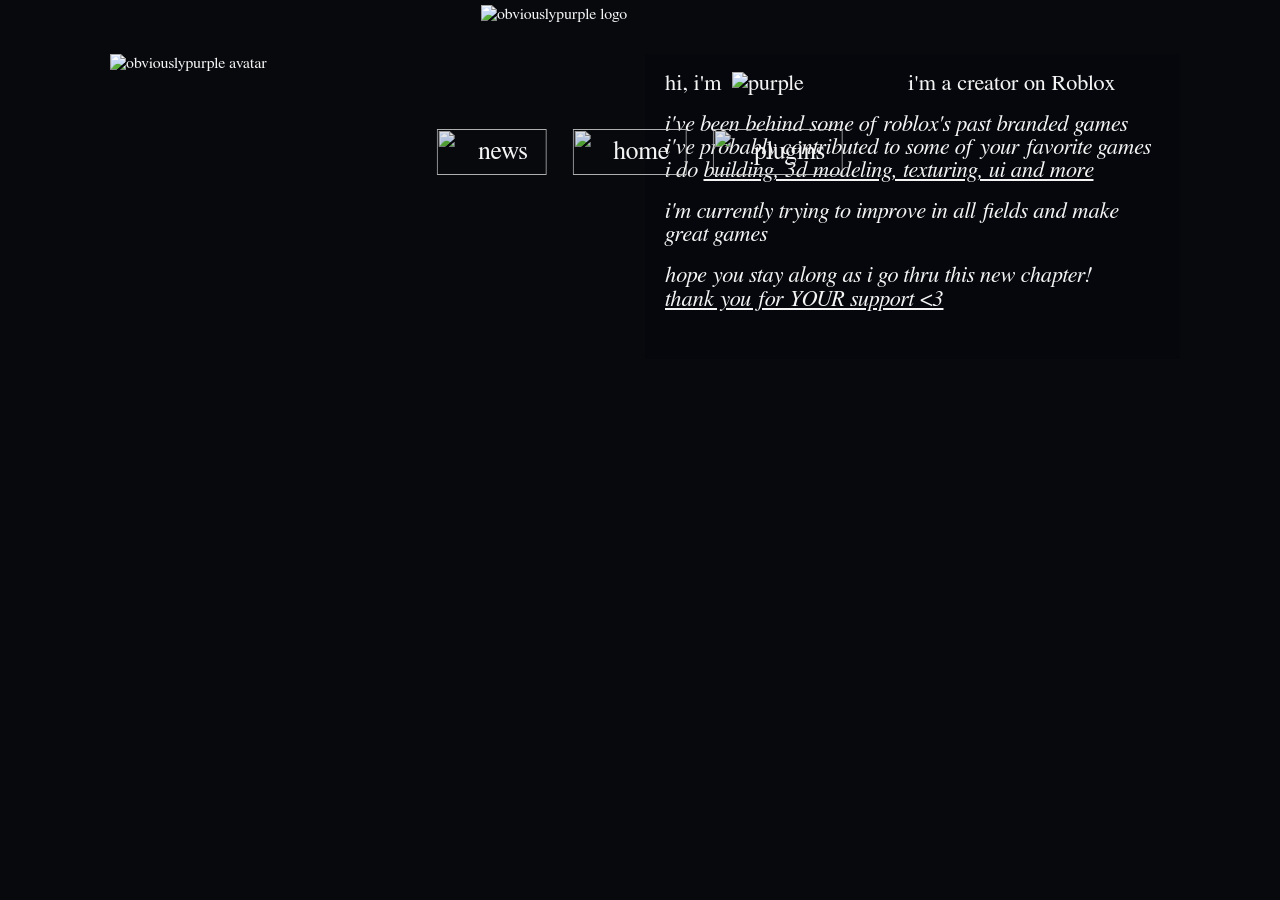
==== commit dcf554d9: "Rebuild homepage layout to match new asset-driven design" ====
--- a/index.html
+++ b/index.html
@@ -4,100 +4,265 @@
   <meta charset="utf-8" />
   <meta name="viewport" content="width=device-width, initial-scale=1" />
   <title>obviouslypurple</title>
-  <meta name="description" content="obviouslypurple home page" />
+  <meta name="description" content="Official obviouslypurple homepage." />
   <style>
-    :root{
-      --bg:#1d1e21;
-      --panel:#0d0f12cc;
-      --ink:#f3f3f4;
-      --line:#ececee;
-      --chip:#5b5c61;
-    }
-    *{box-sizing:border-box}
-    body{
-      margin:0;
-      min-height:100vh;
-      color:var(--ink);
-      font-family: Georgia, 'Times New Roman', serif;
-      background:
-        radial-gradient(1200px 260px at 50% -60px, rgba(255,255,255,.22), transparent),
-        repeating-linear-gradient(90deg, #222 0 30px, #24262b 30px 60px);
-      display:flex;
-      flex-direction:column;
-      align-items:center;
-      padding:14px 20px 80px;
-    }
-
-    .top-logo{width:min(340px,72vw); margin-top:4px; filter:grayscale(1) brightness(1.25)}
-    .navline{width:min(1320px,100%); display:grid; grid-template-columns:1fr auto 1fr; align-items:center; margin-top:2px;}
-    .line{height:3px; background:var(--line); border-radius:4px; position:relative}
-    .line::before,.line::after{content:""; position:absolute; top:-14px; width:76px; height:28px; border:3px solid var(--line); border-color:var(--line) transparent transparent transparent; border-radius:100px/40px}
-    .line.left::before{left:-30px; transform:rotate(180deg)}
-    .line.right::after{right:-30px}
-    .nav{display:flex; gap:10px; margin:0 16px}
-    .nav a{background:var(--chip); color:#fff; text-decoration:none; padding:6px 14px; border-radius:12px; font-size:42px; line-height:1; font-size:clamp(20px,2.3vw,42px)}
-
-    .hero{
-      width:min(1320px,100%);
-      margin-top:38px;
-      background:rgba(0,0,0,.34);
-      padding:26px;
-      position:relative;
-      display:grid;
-      grid-template-columns:minmax(260px,420px) 1fr;
-      gap:26px;
-    }
-    .tape{position:absolute; width:125px; height:44px; background:#d7d9decc; transform:rotate(-24deg); top:40px; left:160px}
-    .tape.t2{top:auto; bottom:76px; left:150px; transform:rotate(24deg)}
-    .tape.t3{left:auto; right:132px; transform:rotate(24deg)}
-    .tape.t4{left:auto; right:120px; top:auto; bottom:56px; transform:rotate(-22deg)}
-
-    .avatar{background:#15181d; min-height:380px; display:grid; place-items:center}
-    .avatar img{width:min(95%,400px); filter:grayscale(1) brightness(1.05)}
-
-    .card{background:var(--panel); padding:18px 22px; font-style:italic; font-size:clamp(20px,2.3vw,44px); line-height:1.06; position:relative}
-    .card p{margin:.25em 0 .8em}
-    .card .em{ text-decoration:underline; }
-    .bunnies{position:absolute; right:14px; bottom:8px; font-size:58px; filter:grayscale(1)}
-
-    @media (max-width: 900px){
-      .hero{grid-template-columns:1fr;}
-      .tape{display:none}
-      .card{font-size:clamp(18px,5vw,32px)}
-      .navline{grid-template-columns:1fr}
-      .line{display:none}
-      .nav{justify-content:center; margin:0}
+    :root {
+      --text: #f4f4f4;
+      --panel-w: min(1080px, 92vw);
+    }
+
+    * { box-sizing: border-box; }
+
+    html, body { height: 100%; }
+
+    body {
+      margin: 0;
+      color: var(--text);
+      font-family: "FreeSerif", "Times New Roman", Georgia, serif;
+      background: #07090d url("WebsiteBackground@3x.png") center top / cover no-repeat fixed;
+      cursor: none;
+      overflow-x: hidden;
+    }
+
+    .page {
+      min-height: 100vh;
+      position: relative;
+      isolation: isolate;
+      padding: 8px 0 64px;
+    }
+
+    .cutout {
+      position: absolute;
+      top: 0;
+      left: 50%;
+      transform: translateX(-50%);
+      width: min(98vw, 1980px);
+      pointer-events: none;
+      z-index: 10;
+    }
+
+    .site-header {
+      width: min(1980px, 98vw);
+      margin: 6px auto 0;
+      position: relative;
+      z-index: 20;
+    }
+
+    .logo-wrap {
+      margin: 0 auto;
+      width: min(388px, 66vw);
+      position: relative;
+    }
+
+    .logo-bg, .logo {
+      width: 100%;
+      display: block;
+    }
+
+    .logo {
+      position: absolute;
+      inset: 50% auto auto 50%;
+      transform: translate(-50%, -50%);
+      width: 82%;
+    }
+
+    .site-line { width: 100%; display: block; margin-top: 2px; }
+
+    .nav {
+      position: absolute;
+      left: 50%;
+      top: 115px;
+      transform: translateX(-50%);
+      display: flex;
+      gap: 26px;
+      align-items: center;
+    }
+
+    .nav a {
+      position: relative;
+      display: inline-flex;
+      align-items: center;
+      justify-content: center;
+      min-width: 110px;
+      padding: 10px 18px;
+      color: #f4f4f4;
+      text-decoration: none;
+      font-size: clamp(18px, 2vw, 40px);
+      line-height: 1;
+      isolation: isolate;
+    }
+
+    .nav a .button-bg {
+      position: absolute;
+      inset: 0;
+      width: 100%;
+      height: 100%;
+      object-fit: fill;
+      z-index: -1;
+      opacity: 0.9;
+    }
+
+    .nav a .flower {
+      width: clamp(16px, 1.3vw, 32px);
+      margin-right: 6px;
+      opacity: 0;
+      transition: opacity .2s ease;
+    }
+
+    .nav a.active .flower,
+    .nav a:hover .flower,
+    .nav a:focus-visible .flower { opacity: 1; }
+
+    .content {
+      width: var(--panel-w);
+      margin: 34px auto 0;
+      display: grid;
+      grid-template-columns: 1fr 1fr;
+      position: relative;
+      gap: 10px;
+    }
+
+    .tape {
+      position: absolute;
+      width: 160px;
+      pointer-events: none;
+      z-index: 4;
+      filter: grayscale(0.1) brightness(0.95);
+    }
+
+    .tape-1 { left: -34px; top: 8px; }
+    .tape-2 { left: -48px; bottom: -16px; }
+    .tape-3 { right: -30px; bottom: 22px; }
+    .tape-4 { right: -40px; top: 26px; }
+
+    .intro-border { grid-column: 1 / -1; width: 100%; display: block; }
+
+    .portrait {
+      margin-top: -6px;
+      position: relative;
+      padding-left: 10px;
+      animation: sway 4.8s steps(6, end) infinite alternate;
+      transform-origin: center center;
+    }
+
+    .portrait img { width: min(100%, 540px); display: block; }
+
+    .intro-letter {
+      margin-top: -6px;
+      padding: 18px 16px 30px 20px;
+      background: rgba(5, 8, 12, .84);
+      font-size: clamp(18px, 1.75vw, 40px);
+      font-style: italic;
+      line-height: 1.03;
+      position: relative;
+      animation: sway 4.8s steps(6, end) infinite alternate-reverse;
+    }
+
+    .intro-letter p { margin: 0 0 18px; }
+    .intro-letter .underline { text-decoration: underline; }
+
+    .intro-top {
+      font-style: normal;
+      display: flex;
+      align-items: baseline;
+      gap: 8px;
+      margin-bottom: 14px;
+      flex-wrap: wrap;
+    }
+
+    .purple-script {
+      width: clamp(140px, 13vw, 250px);
+      vertical-align: middle;
+      margin: 0 2px;
+    }
+
+    .bunny {
+      position: absolute;
+      right: -8px;
+      bottom: -4px;
+      width: min(180px, 24vw);
+      filter: grayscale(1) brightness(1.05);
+    }
+
+    .mouse-flower {
+      position: fixed;
+      top: 0;
+      left: 0;
+      width: 26px;
+      pointer-events: none;
+      transform: translate(-50%, -50%);
+      z-index: 999;
+      filter: drop-shadow(0 0 6px rgba(255,255,255,.35));
+    }
+
+    @keyframes sway {
+      from { transform: translateX(-6px) rotate(-1.2deg); }
+      to { transform: translateX(6px) rotate(1.2deg); }
+    }
+
+    @media (max-width: 980px) {
+      body { cursor: auto; }
+      .mouse-flower { display: none; }
+      .nav { top: 92px; gap: 10px; }
+      .nav a { min-width: 90px; padding: 8px 12px; }
+      .content { grid-template-columns: 1fr; }
+      .tape { width: 120px; }
+      .portrait { margin: -2px auto 0; }
+      .intro-letter { margin-top: 4px; }
+      .bunny { right: 2px; width: 120px; }
     }
   </style>
 </head>
 <body>
-  <img class="top-logo" src="officialogo.png" alt="obviouslypurple logo" />
-
-  <div class="navline">
-    <div class="line left" aria-hidden="true"></div>
-    <nav class="nav" aria-label="Main navigation">
-      <a href="#">✿ news</a>
-      <a href="#">✿ home</a>
-      <a href="#">✿ plugins</a>
-    </nav>
-    <div class="line right" aria-hidden="true"></div>
+  <img class="mouse-flower" src="Flower@3x.png" alt="" aria-hidden="true" />
+
+  <div class="page">
+    <img class="cutout" src="CutOutFromTop@3x.png" alt="" aria-hidden="true" />
+
+    <header class="site-header">
+      <div class="logo-wrap">
+        <img class="logo-bg" src="LogoBG@3x.png" alt="" aria-hidden="true" />
+        <img class="logo" src="Logo@3x.png" alt="obviouslypurple logo" />
+      </div>
+      <img class="site-line" src="WebsiteLine@3x.png" alt="" aria-hidden="true" />
+      <nav class="nav" aria-label="Main navigation">
+        <a href="#news"><img class="button-bg" src="ButtonBG@3x.png" alt="" aria-hidden="true" /><img class="flower" src="Flower@3x.png" alt="" aria-hidden="true" />news</a>
+        <a href="#home" class="active"><img class="button-bg" src="ButtonBG@3x.png" alt="" aria-hidden="true" /><img class="flower" src="Flower@3x.png" alt="" aria-hidden="true" />home</a>
+        <a href="#plugins"><img class="button-bg" src="ButtonBG@3x.png" alt="" aria-hidden="true" /><img class="flower" src="Flower@3x.png" alt="" aria-hidden="true" />plugins</a>
+      </nav>
+    </header>
+
+    <main class="content" id="home">
+      <img class="tape tape-1" src="Tape1@3x.png" alt="" aria-hidden="true" />
+      <img class="tape tape-2" src="Tape2@3x.png" alt="" aria-hidden="true" />
+      <img class="tape tape-3" src="Tape3@3x.png" alt="" aria-hidden="true" />
+      <img class="tape tape-4" src="Tape4@3x.png" alt="" aria-hidden="true" />
+      <img class="intro-border" src="IntroductionBorder@3x.png" alt="" aria-hidden="true" />
+
+      <section class="portrait" aria-label="Avatar">
+        <img src="FadeinObviouslyPurple@3x.png" alt="obviouslypurple avatar" />
+      </section>
+
+      <section class="intro-letter" id="news">
+        <img class="intro-border" src="IntroductionLetter@3x.png" alt="" aria-hidden="true" />
+        <p class="intro-top">hi, i'm <img class="purple-script" src="PurpleTextLogo@3x.png" alt="purple" /> i'm a creator on Roblox</p>
+        <p>i've been behind some of roblox's past branded games<br>
+        i've probably contributed to some of your favorite games<br>
+        i do <span class="underline">building, 3d modeling, texturing, ui and more</span></p>
+        <p>i'm currently trying to improve in all fields and make great games</p>
+        <p>hope you stay along as i go thru this new chapter!<br>
+        <span class="underline">thank you for YOUR support &lt;3</span></p>
+        <img class="bunny" src="Bunny@3x.png" alt="" aria-hidden="true" />
+      </section>
+    </main>
   </div>
 
-  <main class="hero">
-    <div class="tape"></div><div class="tape t2"></div><div class="tape t3"></div><div class="tape t4"></div>
-    <section class="avatar">
-      <img src="pfp.png" alt="obviouslypurple avatar" />
-    </section>
-    <section class="card">
-      <p>hi, i'm <span class="em">purple</span>, i'm a creator on Roblox</p>
-      <p>i've been behind some of roblox's past branded games<br>
-      i've probably contributed to some of <span class="em">your favorite games</span><br>
-      i do <span class="em">building, 3d modeling, texturing, ui and more</span></p>
-      <p>i'm currently trying to improve in all fields and make great games</p>
-      <p>hope you stay along as i go thru this new chapter!<br>
-      <span class="em">thank you for YOUR support &lt;3</span></p>
-      <div class="bunnies" aria-hidden="true">🐇🐇</div>
-    </section>
-  </main>
+  <script>
+    const cursorFlower = document.querySelector('.mouse-flower');
+    window.addEventListener('mousemove', (event) => {
+      cursorFlower.style.left = `${event.clientX}px`;
+      cursorFlower.style.top = `${event.clientY}px`;
+    });
+  </script>
 </body>
 </html>
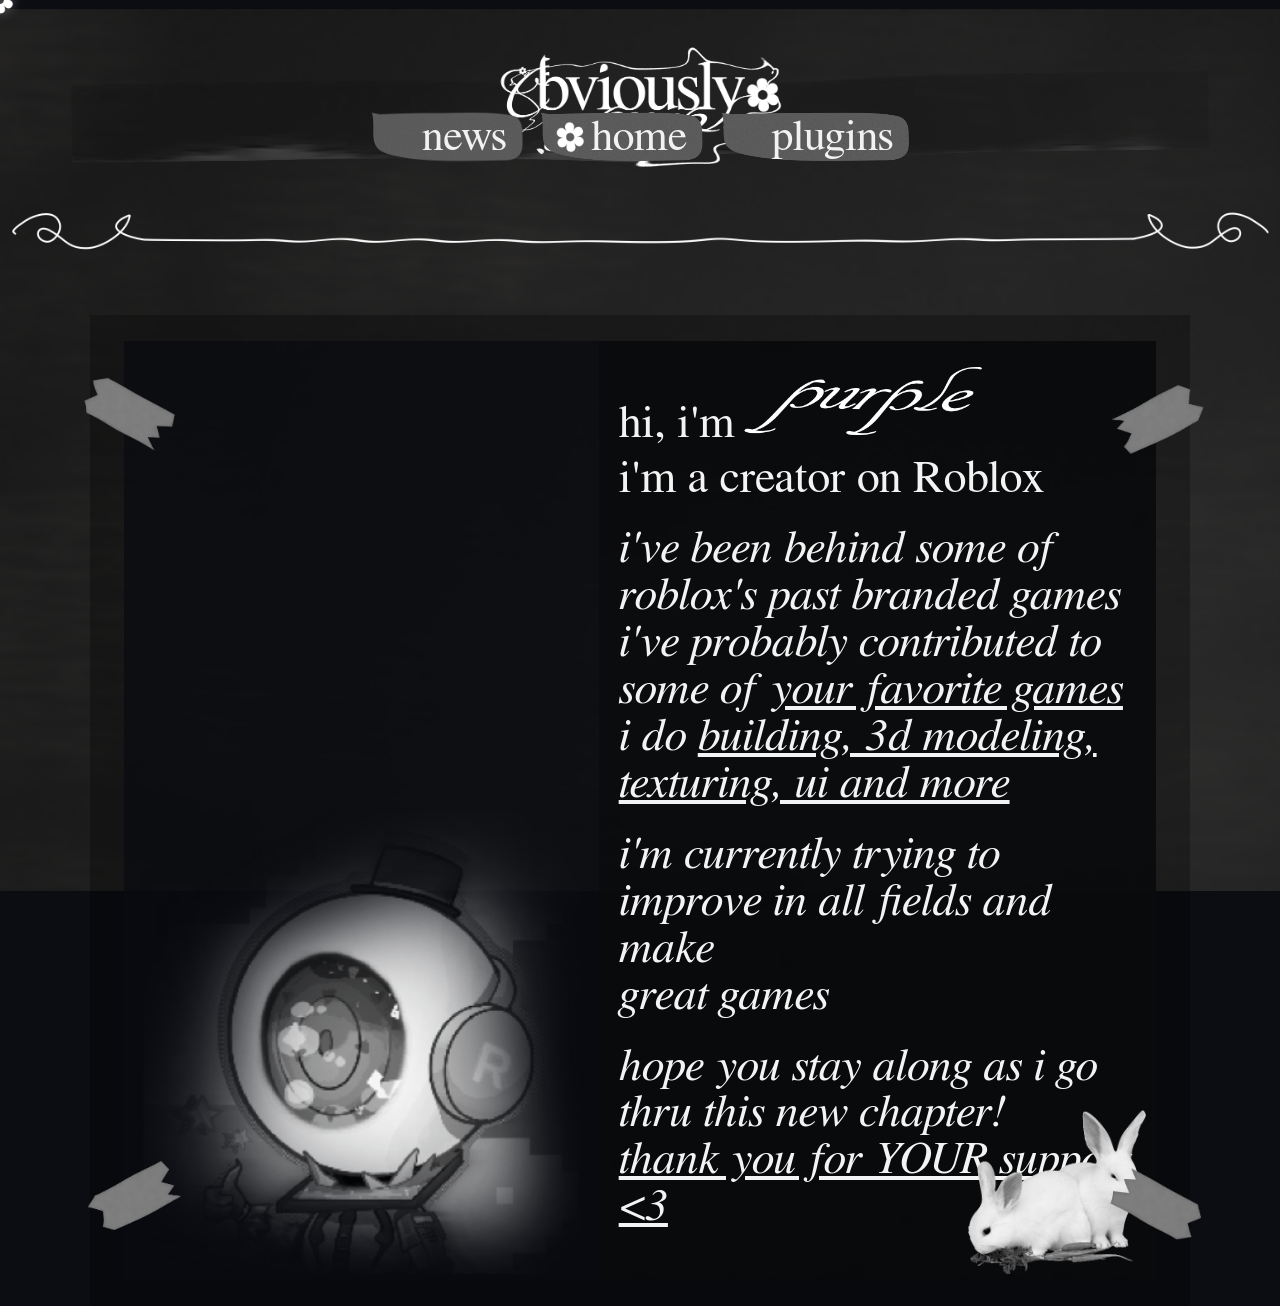
==== commit 57fb5fa6: "Precision pass: align homepage proportions to reference" ====
--- a/index.html
+++ b/index.html
@@ -6,253 +6,149 @@
   <title>obviouslypurple</title>
   <meta name="description" content="Official obviouslypurple homepage." />
   <style>
-    :root {
-      --text: #f4f4f4;
-      --panel-w: min(1080px, 92vw);
+    :root { --text:#f3f3f3; }
+    * { box-sizing:border-box; }
+    html,body { height:100%; }
+    body {
+      margin:0;
+      color:var(--text);
+      font-family:"FreeSerif","Times New Roman",serif;
+      background:#0b0d12 url("WebsiteBackground@3x.png") center top/cover no-repeat fixed;
+      overflow-x:hidden;
+      cursor:none;
     }
 
-    * { box-sizing: border-box; }
+    .page { min-height:100vh; position:relative; padding-top:8px; }
+    .cutout { position:absolute; inset:0 auto auto 50%; transform:translateX(-50%); width:min(100vw,2050px); z-index:5; pointer-events:none; }
 
-    html, body { height: 100%; }
+    .header { width:min(1980px,100vw); margin:0 auto; position:relative; z-index:20; }
+    .logo-wrap { width:360px; margin:0 auto; position:relative; }
+    .logo-bg { width:100%; display:block; }
+    .logo { position:absolute; inset:50% auto auto 50%; transform:translate(-50%,-50%); width:78%; }
+    .line { width:100%; display:block; margin-top:2px; }
 
-    body {
-      margin: 0;
-      color: var(--text);
-      font-family: "FreeSerif", "Times New Roman", Georgia, serif;
-      background: #07090d url("WebsiteBackground@3x.png") center top / cover no-repeat fixed;
-      cursor: none;
-      overflow-x: hidden;
+    .nav {
+      position:absolute; left:50%; top:103px; transform:translateX(-50%);
+      display:flex; gap:12px; align-items:center;
+    }
+    .nav a {
+      position:relative; display:flex; align-items:center; justify-content:center;
+      min-width:150px; height:52px; font-size:44px; color:#f2f2f2; text-decoration:none;
+      line-height:1; padding:4px 18px;
+    }
+    .btn-bg { position:absolute; inset:0; width:100%; height:100%; object-fit:fill; z-index:-1; }
+    .nav .flower { width:30px; margin-right:6px; opacity:0; transition:opacity .2s; }
+    .nav a.active .flower, .nav a:hover .flower, .nav a:focus-visible .flower { opacity:1; }
+
+    .hero-frame {
+      width:min(1120px,86vw);
+      margin:54px auto 0;
+      background:rgba(0,0,0,.28);
+      padding:26px 34px;
+      position:relative;
+      z-index:15;
+    }
+    .tape { position:absolute; width:164px; pointer-events:none; z-index:4; }
+    .t1 { left:-48px; top:20px; }
+    .t2 { left:-42px; bottom:42px; }
+    .t3 { right:-42px; bottom:34px; }
+    .t4 { right:-44px; top:26px; }
+
+    .hero-grid {
+      display:grid;
+      grid-template-columns: 46% 54%;
+      align-items:stretch;
+      gap:0;
+      min-height:470px;
     }
 
-    .page {
-      min-height: 100vh;
-      position: relative;
-      isolation: isolate;
-      padding: 8px 0 64px;
+    .portrait {
+      background:rgba(9,12,17,.74);
+      display:flex; align-items:flex-end; justify-content:center;
+      padding:14px 10px 6px;
+      animation:sway 5s steps(6,end) infinite alternate;
+    }
+    .portrait img { width:96%; max-width:520px; }
+
+    .letter {
+      position:relative;
+      background:rgba(6,8,12,.88);
+      padding:24px 20px 26px;
+      font-size:46px;
+      line-height:1.02;
+      font-style:italic;
+      animation:sway 5s steps(6,end) infinite alternate-reverse;
+    }
+    .intro-bg { position:absolute; inset:0; width:100%; height:100%; object-fit:cover; opacity:.42; pointer-events:none; }
+    .letter p { margin:0 0 24px; position:relative; z-index:2; }
+    .intro-top { font-style:normal; margin-bottom:20px; display:flex; align-items:baseline; gap:8px; flex-wrap:wrap; }
+    .purple-logo { width:240px; }
+    .u { text-decoration:underline; }
+    .bunny { position:absolute; right:10px; bottom:6px; width:178px; z-index:3; }
+
+    .mouse-flower {
+      position:fixed; width:28px; pointer-events:none; transform:translate(-50%,-50%); z-index:9999;
+      filter:drop-shadow(0 0 6px rgba(255,255,255,.3));
     }
 
-    .cutout {
-      position: absolute;
-      top: 0;
-      left: 50%;
-      transform: translateX(-50%);
-      width: min(98vw, 1980px);
-      pointer-events: none;
-      z-index: 10;
-    }
+    @keyframes sway { from{transform:translateX(-5px) rotate(-1deg);} to{transform:translateX(5px) rotate(1deg);} }
 
-    .site-header {
-      width: min(1980px, 98vw);
-      margin: 6px auto 0;
-      position: relative;
-      z-index: 20;
-    }
-
-    .logo-wrap {
-      margin: 0 auto;
-      width: min(388px, 66vw);
-      position: relative;
-    }
-
-    .logo-bg, .logo {
-      width: 100%;
-      display: block;
-    }
-
-    .logo {
-      position: absolute;
-      inset: 50% auto auto 50%;
-      transform: translate(-50%, -50%);
-      width: 82%;
-    }
-
-    .site-line { width: 100%; display: block; margin-top: 2px; }
-
-    .nav {
-      position: absolute;
-      left: 50%;
-      top: 115px;
-      transform: translateX(-50%);
-      display: flex;
-      gap: 26px;
-      align-items: center;
-    }
-
-    .nav a {
-      position: relative;
-      display: inline-flex;
-      align-items: center;
-      justify-content: center;
-      min-width: 110px;
-      padding: 10px 18px;
-      color: #f4f4f4;
-      text-decoration: none;
-      font-size: clamp(18px, 2vw, 40px);
-      line-height: 1;
-      isolation: isolate;
-    }
-
-    .nav a .button-bg {
-      position: absolute;
-      inset: 0;
-      width: 100%;
-      height: 100%;
-      object-fit: fill;
-      z-index: -1;
-      opacity: 0.9;
-    }
-
-    .nav a .flower {
-      width: clamp(16px, 1.3vw, 32px);
-      margin-right: 6px;
-      opacity: 0;
-      transition: opacity .2s ease;
-    }
-
-    .nav a.active .flower,
-    .nav a:hover .flower,
-    .nav a:focus-visible .flower { opacity: 1; }
-
-    .content {
-      width: var(--panel-w);
-      margin: 34px auto 0;
-      display: grid;
-      grid-template-columns: 1fr 1fr;
-      position: relative;
-      gap: 10px;
-    }
-
-    .tape {
-      position: absolute;
-      width: 160px;
-      pointer-events: none;
-      z-index: 4;
-      filter: grayscale(0.1) brightness(0.95);
-    }
-
-    .tape-1 { left: -34px; top: 8px; }
-    .tape-2 { left: -48px; bottom: -16px; }
-    .tape-3 { right: -30px; bottom: 22px; }
-    .tape-4 { right: -40px; top: 26px; }
-
-    .intro-border { grid-column: 1 / -1; width: 100%; display: block; }
-
-    .portrait {
-      margin-top: -6px;
-      position: relative;
-      padding-left: 10px;
-      animation: sway 4.8s steps(6, end) infinite alternate;
-      transform-origin: center center;
-    }
-
-    .portrait img { width: min(100%, 540px); display: block; }
-
-    .intro-letter {
-      margin-top: -6px;
-      padding: 18px 16px 30px 20px;
-      background: rgba(5, 8, 12, .84);
-      font-size: clamp(18px, 1.75vw, 40px);
-      font-style: italic;
-      line-height: 1.03;
-      position: relative;
-      animation: sway 4.8s steps(6, end) infinite alternate-reverse;
-    }
-
-    .intro-letter p { margin: 0 0 18px; }
-    .intro-letter .underline { text-decoration: underline; }
-
-    .intro-top {
-      font-style: normal;
-      display: flex;
-      align-items: baseline;
-      gap: 8px;
-      margin-bottom: 14px;
-      flex-wrap: wrap;
-    }
-
-    .purple-script {
-      width: clamp(140px, 13vw, 250px);
-      vertical-align: middle;
-      margin: 0 2px;
-    }
-
-    .bunny {
-      position: absolute;
-      right: -8px;
-      bottom: -4px;
-      width: min(180px, 24vw);
-      filter: grayscale(1) brightness(1.05);
-    }
-
-    .mouse-flower {
-      position: fixed;
-      top: 0;
-      left: 0;
-      width: 26px;
-      pointer-events: none;
-      transform: translate(-50%, -50%);
-      z-index: 999;
-      filter: drop-shadow(0 0 6px rgba(255,255,255,.35));
-    }
-
-    @keyframes sway {
-      from { transform: translateX(-6px) rotate(-1.2deg); }
-      to { transform: translateX(6px) rotate(1.2deg); }
-    }
-
-    @media (max-width: 980px) {
-      body { cursor: auto; }
-      .mouse-flower { display: none; }
-      .nav { top: 92px; gap: 10px; }
-      .nav a { min-width: 90px; padding: 8px 12px; }
-      .content { grid-template-columns: 1fr; }
-      .tape { width: 120px; }
-      .portrait { margin: -2px auto 0; }
-      .intro-letter { margin-top: 4px; }
-      .bunny { right: 2px; width: 120px; }
+    @media (max-width: 1100px) {
+      body { cursor:auto; }
+      .mouse-flower { display:none; }
+      .logo-wrap { width:300px; }
+      .nav { top:88px; }
+      .nav a { min-width:110px; height:42px; font-size:30px; }
+      .nav .flower { width:20px; }
+      .hero-frame { width:min(96vw,1120px); padding:20px 16px; }
+      .hero-grid { grid-template-columns:1fr; min-height:unset; }
+      .letter { font-size:clamp(26px,4.5vw,42px); }
+      .purple-logo { width:170px; }
+      .bunny { width:124px; }
+      .tape { width:122px; }
     }
   </style>
 </head>
 <body>
   <img class="mouse-flower" src="Flower@3x.png" alt="" aria-hidden="true" />
-
   <div class="page">
     <img class="cutout" src="CutOutFromTop@3x.png" alt="" aria-hidden="true" />
 
-    <header class="site-header">
+    <header class="header">
       <div class="logo-wrap">
         <img class="logo-bg" src="LogoBG@3x.png" alt="" aria-hidden="true" />
         <img class="logo" src="Logo@3x.png" alt="obviouslypurple logo" />
       </div>
-      <img class="site-line" src="WebsiteLine@3x.png" alt="" aria-hidden="true" />
+      <img class="line" src="WebsiteLine@3x.png" alt="" aria-hidden="true" />
       <nav class="nav" aria-label="Main navigation">
-        <a href="#news"><img class="button-bg" src="ButtonBG@3x.png" alt="" aria-hidden="true" /><img class="flower" src="Flower@3x.png" alt="" aria-hidden="true" />news</a>
-        <a href="#home" class="active"><img class="button-bg" src="ButtonBG@3x.png" alt="" aria-hidden="true" /><img class="flower" src="Flower@3x.png" alt="" aria-hidden="true" />home</a>
-        <a href="#plugins"><img class="button-bg" src="ButtonBG@3x.png" alt="" aria-hidden="true" /><img class="flower" src="Flower@3x.png" alt="" aria-hidden="true" />plugins</a>
+        <a href="#news"><img class="btn-bg" src="ButtonBG@3x.png" alt="" aria-hidden="true" /><img class="flower" src="Flower@3x.png" alt="" aria-hidden="true" />news</a>
+        <a href="#home" class="active"><img class="btn-bg" src="ButtonBG@3x.png" alt="" aria-hidden="true" /><img class="flower" src="Flower@3x.png" alt="" aria-hidden="true" />home</a>
+        <a href="#plugins"><img class="btn-bg" src="ButtonBG@3x.png" alt="" aria-hidden="true" /><img class="flower" src="Flower@3x.png" alt="" aria-hidden="true" />plugins</a>
       </nav>
     </header>
 
-    <main class="content" id="home">
-      <img class="tape tape-1" src="Tape1@3x.png" alt="" aria-hidden="true" />
-      <img class="tape tape-2" src="Tape2@3x.png" alt="" aria-hidden="true" />
-      <img class="tape tape-3" src="Tape3@3x.png" alt="" aria-hidden="true" />
-      <img class="tape tape-4" src="Tape4@3x.png" alt="" aria-hidden="true" />
-      <img class="intro-border" src="IntroductionBorder@3x.png" alt="" aria-hidden="true" />
+    <main class="hero-frame" id="home">
+      <img class="tape t1" src="Tape1@3x.png" alt="" aria-hidden="true" />
+      <img class="tape t2" src="Tape2@3x.png" alt="" aria-hidden="true" />
+      <img class="tape t3" src="Tape3@3x.png" alt="" aria-hidden="true" />
+      <img class="tape t4" src="Tape4@3x.png" alt="" aria-hidden="true" />
 
-      <section class="portrait" aria-label="Avatar">
-        <img src="FadeinObviouslyPurple@3x.png" alt="obviouslypurple avatar" />
-      </section>
+      <section class="hero-grid">
+        <div class="portrait">
+          <img src="FadeinObviouslyPurple@3x.png" alt="obviouslypurple avatar" />
+        </div>
 
-      <section class="intro-letter" id="news">
-        <img class="intro-border" src="IntroductionLetter@3x.png" alt="" aria-hidden="true" />
-        <p class="intro-top">hi, i'm <img class="purple-script" src="PurpleTextLogo@3x.png" alt="purple" /> i'm a creator on Roblox</p>
-        <p>i've been behind some of roblox's past branded games<br>
-        i've probably contributed to some of your favorite games<br>
-        i do <span class="underline">building, 3d modeling, texturing, ui and more</span></p>
-        <p>i'm currently trying to improve in all fields and make great games</p>
-        <p>hope you stay along as i go thru this new chapter!<br>
-        <span class="underline">thank you for YOUR support &lt;3</span></p>
-        <img class="bunny" src="Bunny@3x.png" alt="" aria-hidden="true" />
+        <article class="letter" id="news">
+          <img class="intro-bg" src="IntroductionLetter@3x.png" alt="" aria-hidden="true" />
+          <p class="intro-top">hi, i'm <img class="purple-logo" src="PurpleTextLogo@3x.png" alt="purple" /> i'm a creator on Roblox</p>
+          <p>i've been behind some of roblox's past branded games<br>
+          i've probably contributed to some of <span class="u">your favorite games</span><br>
+          i do <span class="u">building, 3d modeling, texturing, ui and more</span></p>
+          <p>i'm currently trying to improve in all fields and make<br>great games</p>
+          <p>hope you stay along as i go thru this new chapter!<br>
+          <span class="u">thank you for YOUR support &lt;3</span></p>
+          <img class="bunny" src="Bunny@3x.png" alt="" aria-hidden="true" />
+        </article>
       </section>
     </main>
   </div>
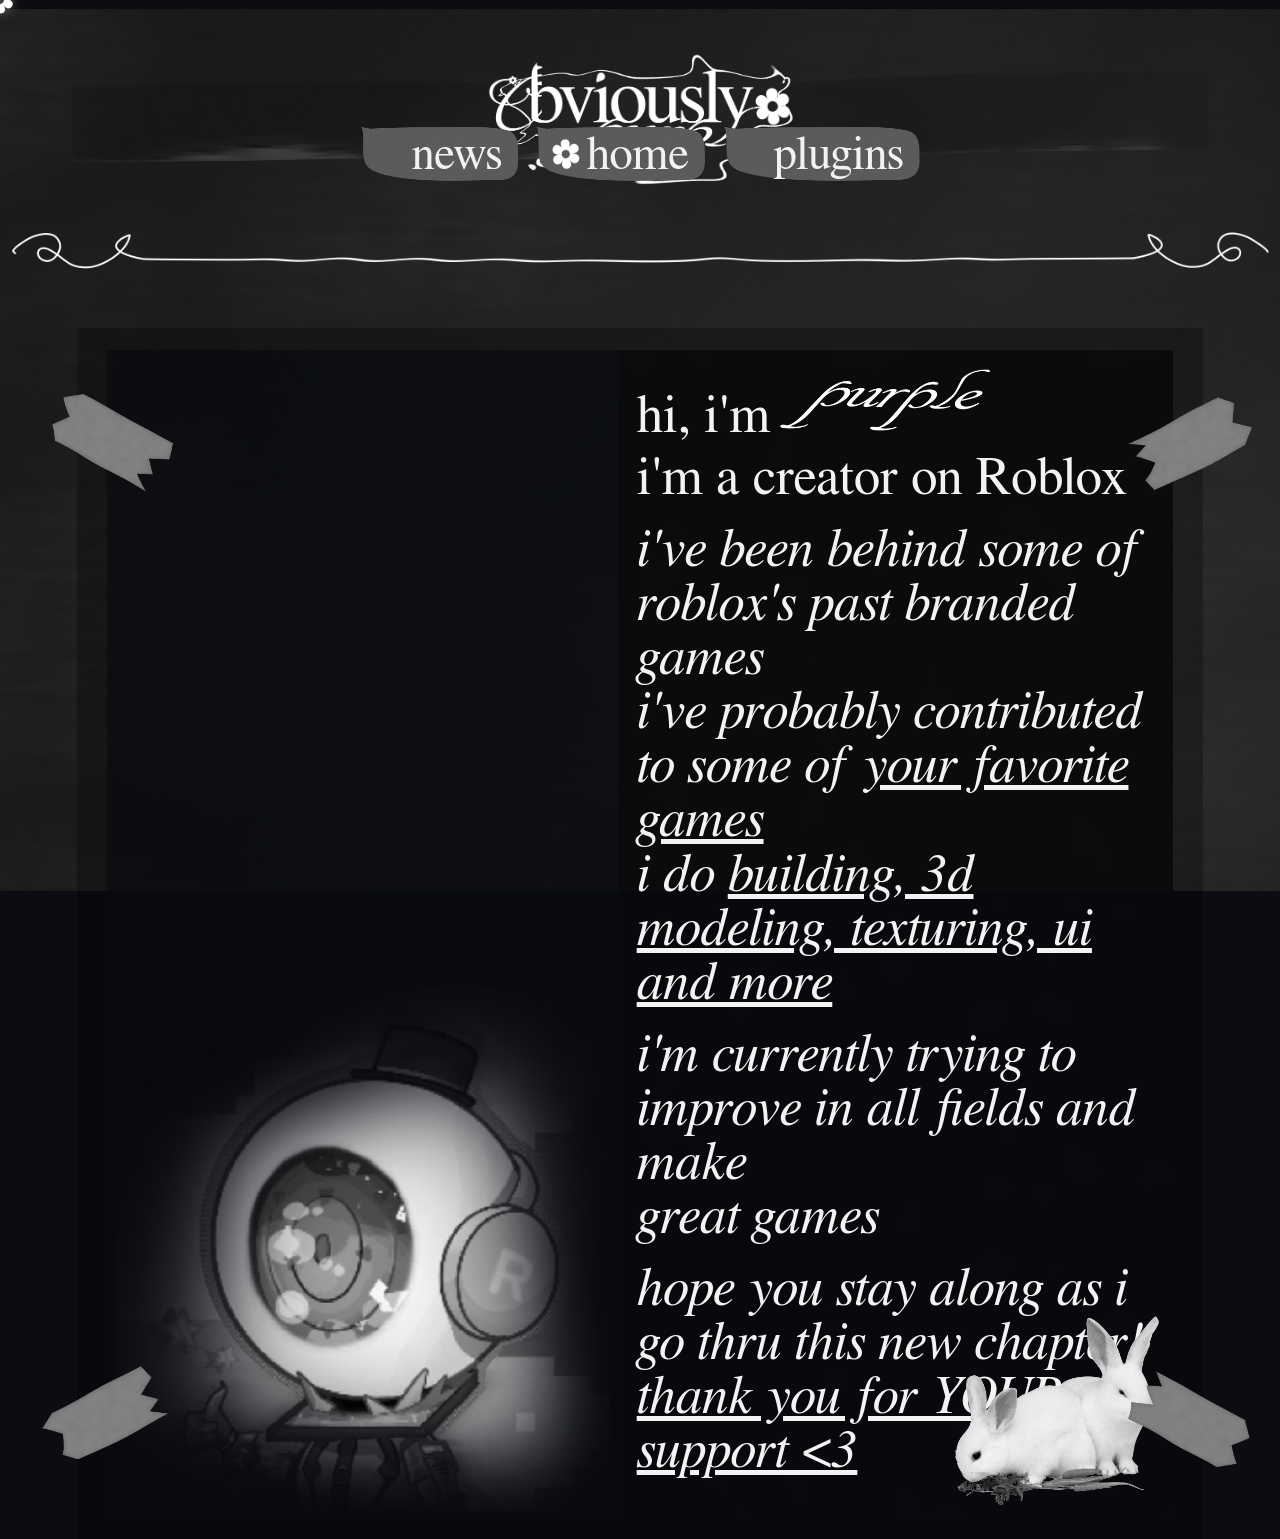
==== commit 6aa06118: "Tune homepage sizing and spacing to match target mockup" ====
--- a/index.html
+++ b/index.html
@@ -22,18 +22,18 @@
     .cutout { position:absolute; inset:0 auto auto 50%; transform:translateX(-50%); width:min(100vw,2050px); z-index:5; pointer-events:none; }
 
     .header { width:min(1980px,100vw); margin:0 auto; position:relative; z-index:20; }
-    .logo-wrap { width:360px; margin:0 auto; position:relative; }
+    .logo-wrap { width:390px; margin:4px auto 0; position:relative; }
     .logo-bg { width:100%; display:block; }
     .logo { position:absolute; inset:50% auto auto 50%; transform:translate(-50%,-50%); width:78%; }
     .line { width:100%; display:block; margin-top:2px; }
 
     .nav {
-      position:absolute; left:50%; top:103px; transform:translateX(-50%);
+      position:absolute; left:50%; top:113px; transform:translateX(-50%);
       display:flex; gap:12px; align-items:center;
     }
     .nav a {
       position:relative; display:flex; align-items:center; justify-content:center;
-      min-width:150px; height:52px; font-size:44px; color:#f2f2f2; text-decoration:none;
+      min-width:160px; height:58px; font-size:47px; color:#f2f2f2; text-decoration:none;
       line-height:1; padding:4px 18px;
     }
     .btn-bg { position:absolute; inset:0; width:100%; height:100%; object-fit:fill; z-index:-1; }
@@ -41,50 +41,50 @@
     .nav a.active .flower, .nav a:hover .flower, .nav a:focus-visible .flower { opacity:1; }
 
     .hero-frame {
-      width:min(1120px,86vw);
-      margin:54px auto 0;
+      width:min(1240px,88vw);
+      margin:48px auto 0;
       background:rgba(0,0,0,.28);
-      padding:26px 34px;
+      padding:22px 30px;
       position:relative;
       z-index:15;
     }
-    .tape { position:absolute; width:164px; pointer-events:none; z-index:4; }
-    .t1 { left:-48px; top:20px; }
-    .t2 { left:-42px; bottom:42px; }
-    .t3 { right:-42px; bottom:34px; }
-    .t4 { right:-44px; top:26px; }
+    .tape { position:absolute; width:220px; pointer-events:none; z-index:4; filter:brightness(1.02); }
+    .t1 { left:-82px; top:8px; }
+    .t2 { left:-88px; bottom:34px; }
+    .t3 { right:-88px; bottom:28px; }
+    .t4 { right:-90px; top:10px; }
 
     .hero-grid {
       display:grid;
-      grid-template-columns: 46% 54%;
+      grid-template-columns:48% 52%;
       align-items:stretch;
       gap:0;
-      min-height:470px;
+      min-height:545px;
     }
 
     .portrait {
       background:rgba(9,12,17,.74);
       display:flex; align-items:flex-end; justify-content:center;
-      padding:14px 10px 6px;
+      padding:8px 8px 6px;
       animation:sway 5s steps(6,end) infinite alternate;
     }
-    .portrait img { width:96%; max-width:520px; }
+    .portrait img { width:100%; max-width:600px; object-fit:contain; }
 
     .letter {
       position:relative;
       background:rgba(6,8,12,.88);
-      padding:24px 20px 26px;
-      font-size:46px;
+      padding:18px 18px 20px;
+      font-size:53px;
       line-height:1.02;
       font-style:italic;
       animation:sway 5s steps(6,end) infinite alternate-reverse;
     }
-    .intro-bg { position:absolute; inset:0; width:100%; height:100%; object-fit:cover; opacity:.42; pointer-events:none; }
-    .letter p { margin:0 0 24px; position:relative; z-index:2; }
-    .intro-top { font-style:normal; margin-bottom:20px; display:flex; align-items:baseline; gap:8px; flex-wrap:wrap; }
-    .purple-logo { width:240px; }
+    .intro-bg { position:absolute; inset:0; width:100%; height:100%; object-fit:cover; opacity:.38; pointer-events:none; }
+    .letter p { margin:0 0 18px; position:relative; z-index:2; }
+    .intro-top { font-style:normal; margin-bottom:14px; display:flex; align-items:baseline; gap:8px; flex-wrap:wrap; }
+    .purple-logo { width:212px; }
     .u { text-decoration:underline; }
-    .bunny { position:absolute; right:10px; bottom:6px; width:178px; z-index:3; }
+    .bunny { position:absolute; right:14px; bottom:12px; width:204px; z-index:3; }
 
     .mouse-flower {
       position:fixed; width:28px; pointer-events:none; transform:translate(-50%,-50%); z-index:9999;
@@ -100,12 +100,16 @@
       .nav { top:88px; }
       .nav a { min-width:110px; height:42px; font-size:30px; }
       .nav .flower { width:20px; }
-      .hero-frame { width:min(96vw,1120px); padding:20px 16px; }
+      .hero-frame { width:min(96vw,1240px); margin-top:36px; padding:18px 12px; }
       .hero-grid { grid-template-columns:1fr; min-height:unset; }
-      .letter { font-size:clamp(26px,4.5vw,42px); }
+      .letter { font-size:clamp(26px,4.2vw,42px); padding-bottom:26px; }
       .purple-logo { width:170px; }
-      .bunny { width:124px; }
+      .bunny { width:130px; bottom:8px; right:8px; }
       .tape { width:122px; }
+      .t1 { left:-34px; top:16px; }
+      .t2 { left:-40px; bottom:20px; }
+      .t3 { right:-34px; bottom:18px; }
+      .t4 { right:-38px; top:18px; }
     }
   </style>
 </head>
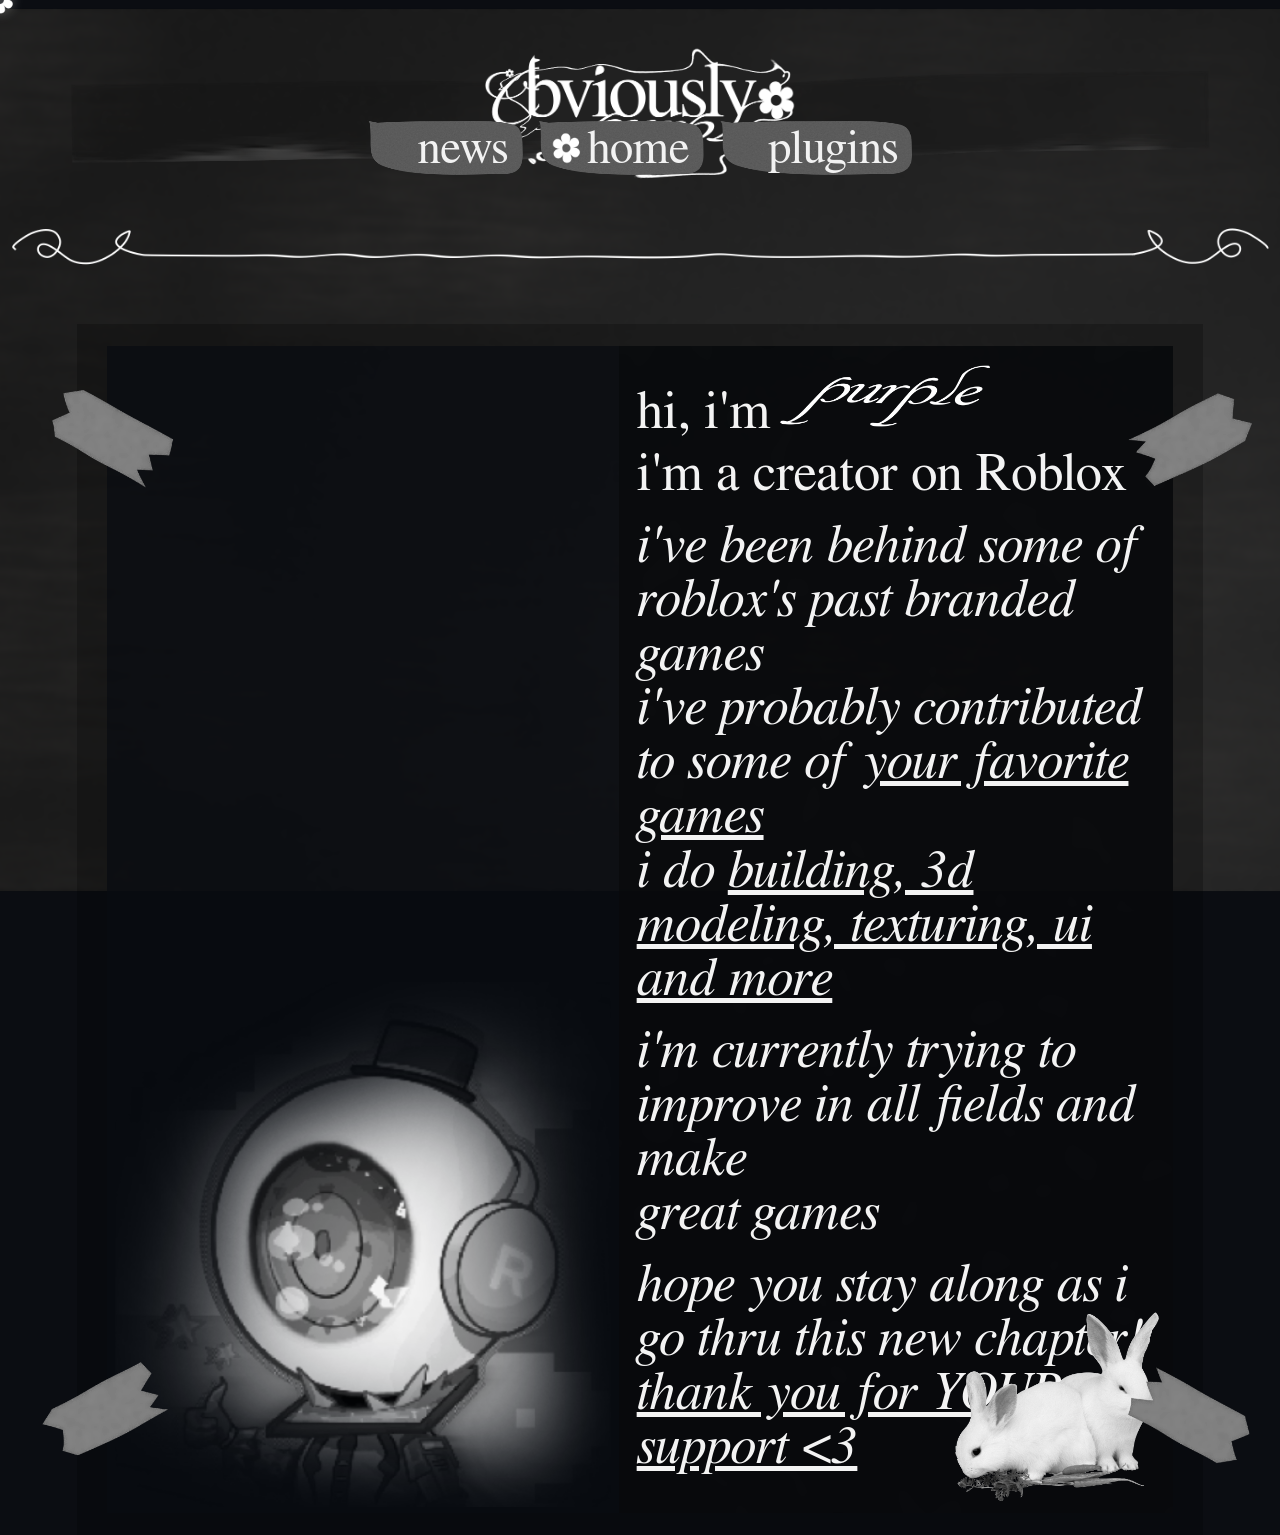
==== commit d4e0b9f1: "Merge branch 'main' into codex/rebuild-website-main-page-x7tb21" ====
--- a/index.html
+++ b/index.html
@@ -9,6 +9,7 @@
     :root { --text:#f3f3f3; }
     * { box-sizing:border-box; }
     html,body { height:100%; }
+
     body {
       margin:0;
       color:var(--text);
@@ -18,37 +19,109 @@
       cursor:none;
     }
 
-    .page { min-height:100vh; position:relative; padding-top:8px; }
-    .cutout { position:absolute; inset:0 auto auto 50%; transform:translateX(-50%); width:min(100vw,2050px); z-index:5; pointer-events:none; }
-
-    .header { width:min(1980px,100vw); margin:0 auto; position:relative; z-index:20; }
-    .logo-wrap { width:390px; margin:4px auto 0; position:relative; }
+    .page {
+      min-height:100vh;
+      position:relative;
+      padding-top:2px;
+    }
+
+    .cutout {
+      position:absolute;
+      inset:0 auto auto 50%;
+      transform:translateX(-50%);
+      width:min(100vw,2050px);
+      z-index:5;
+      pointer-events:none;
+    }
+
+    .header {
+      width:min(1980px,100vw);
+      margin:0 auto;
+      position:relative;
+      z-index:20;
+    }
+
+    .logo-wrap {
+      width:390px;
+      margin:4px auto 0;
+      position:relative;
+    }
+
     .logo-bg { width:100%; display:block; }
-    .logo { position:absolute; inset:50% auto auto 50%; transform:translate(-50%,-50%); width:78%; }
-    .line { width:100%; display:block; margin-top:2px; }
+    .logo {
+      position:absolute;
+      inset:50% auto auto 50%;
+      transform:translate(-50%,-50%);
+      width:80%;
+    }
+
+    .line {
+      width:100%;
+      display:block;
+      margin-top:4px;
+    }
 
     .nav {
-      position:absolute; left:50%; top:113px; transform:translateX(-50%);
-      display:flex; gap:12px; align-items:center;
-    }
+      position:absolute;
+      left:50%;
+      top:113px;
+      transform:translateX(-50%);
+      display:flex;
+      gap:10px;
+      align-items:center;
+    }
+
     .nav a {
-      position:relative; display:flex; align-items:center; justify-content:center;
-      min-width:160px; height:58px; font-size:47px; color:#f2f2f2; text-decoration:none;
-      line-height:1; padding:4px 18px;
-    }
-    .btn-bg { position:absolute; inset:0; width:100%; height:100%; object-fit:fill; z-index:-1; }
-    .nav .flower { width:30px; margin-right:6px; opacity:0; transition:opacity .2s; }
-    .nav a.active .flower, .nav a:hover .flower, .nav a:focus-visible .flower { opacity:1; }
+      position:relative;
+      display:flex;
+      align-items:center;
+      justify-content:center;
+      min-width:160px;
+      height:58px;
+      font-size:47px;
+      color:#f2f2f2;
+      text-decoration:none;
+      line-height:1;
+      padding:4px 16px;
+    }
+
+    .btn-bg {
+      position:absolute;
+      inset:0;
+      width:100%;
+      height:100%;
+      object-fit:fill;
+      z-index:-1;
+    }
+
+    .nav .flower {
+      width:30px;
+      margin-right:6px;
+      opacity:0;
+      transition:opacity .2s;
+    }
+
+    .nav a.active .flower,
+    .nav a:hover .flower,
+    .nav a:focus-visible .flower { opacity:1; }
 
     .hero-frame {
       width:min(1240px,88vw);
       margin:48px auto 0;
-      background:rgba(0,0,0,.28);
+      background:rgba(0,0,0,.24);
       padding:22px 30px;
       position:relative;
       z-index:15;
     }
-    .tape { position:absolute; width:220px; pointer-events:none; z-index:4; filter:brightness(1.02); }
+
+    .tape {
+      position:absolute;
+      width:220px;
+      pointer-events:none;
+      z-index:4;
+      filter:brightness(1.02);
+    }
+
     .t1 { left:-82px; top:8px; }
     .t2 { left:-88px; bottom:34px; }
     .t3 { right:-88px; bottom:28px; }
@@ -63,12 +136,19 @@
     }
 
     .portrait {
-      background:rgba(9,12,17,.74);
-      display:flex; align-items:flex-end; justify-content:center;
+      background:rgba(9,12,17,.72);
+      display:flex;
+      align-items:flex-end;
+      justify-content:center;
       padding:8px 8px 6px;
       animation:sway 5s steps(6,end) infinite alternate;
     }
-    .portrait img { width:100%; max-width:600px; object-fit:contain; }
+
+    .portrait img {
+      width:100%;
+      max-width:600px;
+      object-fit:contain;
+    }
 
     .letter {
       position:relative;
@@ -79,30 +159,81 @@
       font-style:italic;
       animation:sway 5s steps(6,end) infinite alternate-reverse;
     }
-    .intro-bg { position:absolute; inset:0; width:100%; height:100%; object-fit:cover; opacity:.38; pointer-events:none; }
-    .letter p { margin:0 0 18px; position:relative; z-index:2; }
-    .intro-top { font-style:normal; margin-bottom:14px; display:flex; align-items:baseline; gap:8px; flex-wrap:wrap; }
+
+    .intro-bg {
+      position:absolute;
+      inset:0;
+      width:100%;
+      height:100%;
+      object-fit:cover;
+      opacity:.38;
+      pointer-events:none;
+    }
+
+    .letter p {
+      margin:0 0 18px;
+      position:relative;
+      z-index:2;
+    }
+
+    .intro-top {
+      font-style:normal;
+      margin-bottom:14px;
+      display:flex;
+      align-items:baseline;
+      gap:8px;
+      flex-wrap:wrap;
+    }
+
     .purple-logo { width:212px; }
     .u { text-decoration:underline; }
-    .bunny { position:absolute; right:14px; bottom:12px; width:204px; z-index:3; }
+
+    .bunny {
+      position:absolute;
+      right:14px;
+      bottom:12px;
+      width:204px;
+      z-index:3;
+    }
 
     .mouse-flower {
-      position:fixed; width:28px; pointer-events:none; transform:translate(-50%,-50%); z-index:9999;
+      position:fixed;
+      width:28px;
+      pointer-events:none;
+      transform:translate(-50%,-50%);
+      z-index:9999;
       filter:drop-shadow(0 0 6px rgba(255,255,255,.3));
     }
 
-    @keyframes sway { from{transform:translateX(-5px) rotate(-1deg);} to{transform:translateX(5px) rotate(1deg);} }
+    @keyframes sway {
+      from { transform:translateX(-5px) rotate(-1deg); }
+      to { transform:translateX(5px) rotate(1deg); }
+    }
 
     @media (max-width: 1100px) {
       body { cursor:auto; }
       .mouse-flower { display:none; }
       .logo-wrap { width:300px; }
-      .nav { top:88px; }
-      .nav a { min-width:110px; height:42px; font-size:30px; }
+      .nav { top:88px; gap:8px; }
+      .nav a { min-width:118px; height:42px; font-size:30px; }
       .nav .flower { width:20px; }
-      .hero-frame { width:min(96vw,1240px); margin-top:36px; padding:18px 12px; }
-      .hero-grid { grid-template-columns:1fr; min-height:unset; }
-      .letter { font-size:clamp(26px,4.2vw,42px); padding-bottom:26px; }
+
+      .hero-frame {
+        width:min(96vw,1240px);
+        margin-top:36px;
+        padding:18px 12px;
+      }
+
+      .hero-grid {
+        grid-template-columns:1fr;
+        min-height:unset;
+      }
+
+      .letter {
+        font-size:clamp(26px,4.2vw,42px);
+        padding-bottom:26px;
+      }
+
       .purple-logo { width:170px; }
       .bunny { width:130px; bottom:8px; right:8px; }
       .tape { width:122px; }
@@ -165,4 +296,4 @@
     });
   </script>
 </body>
-</html>
+</html>
